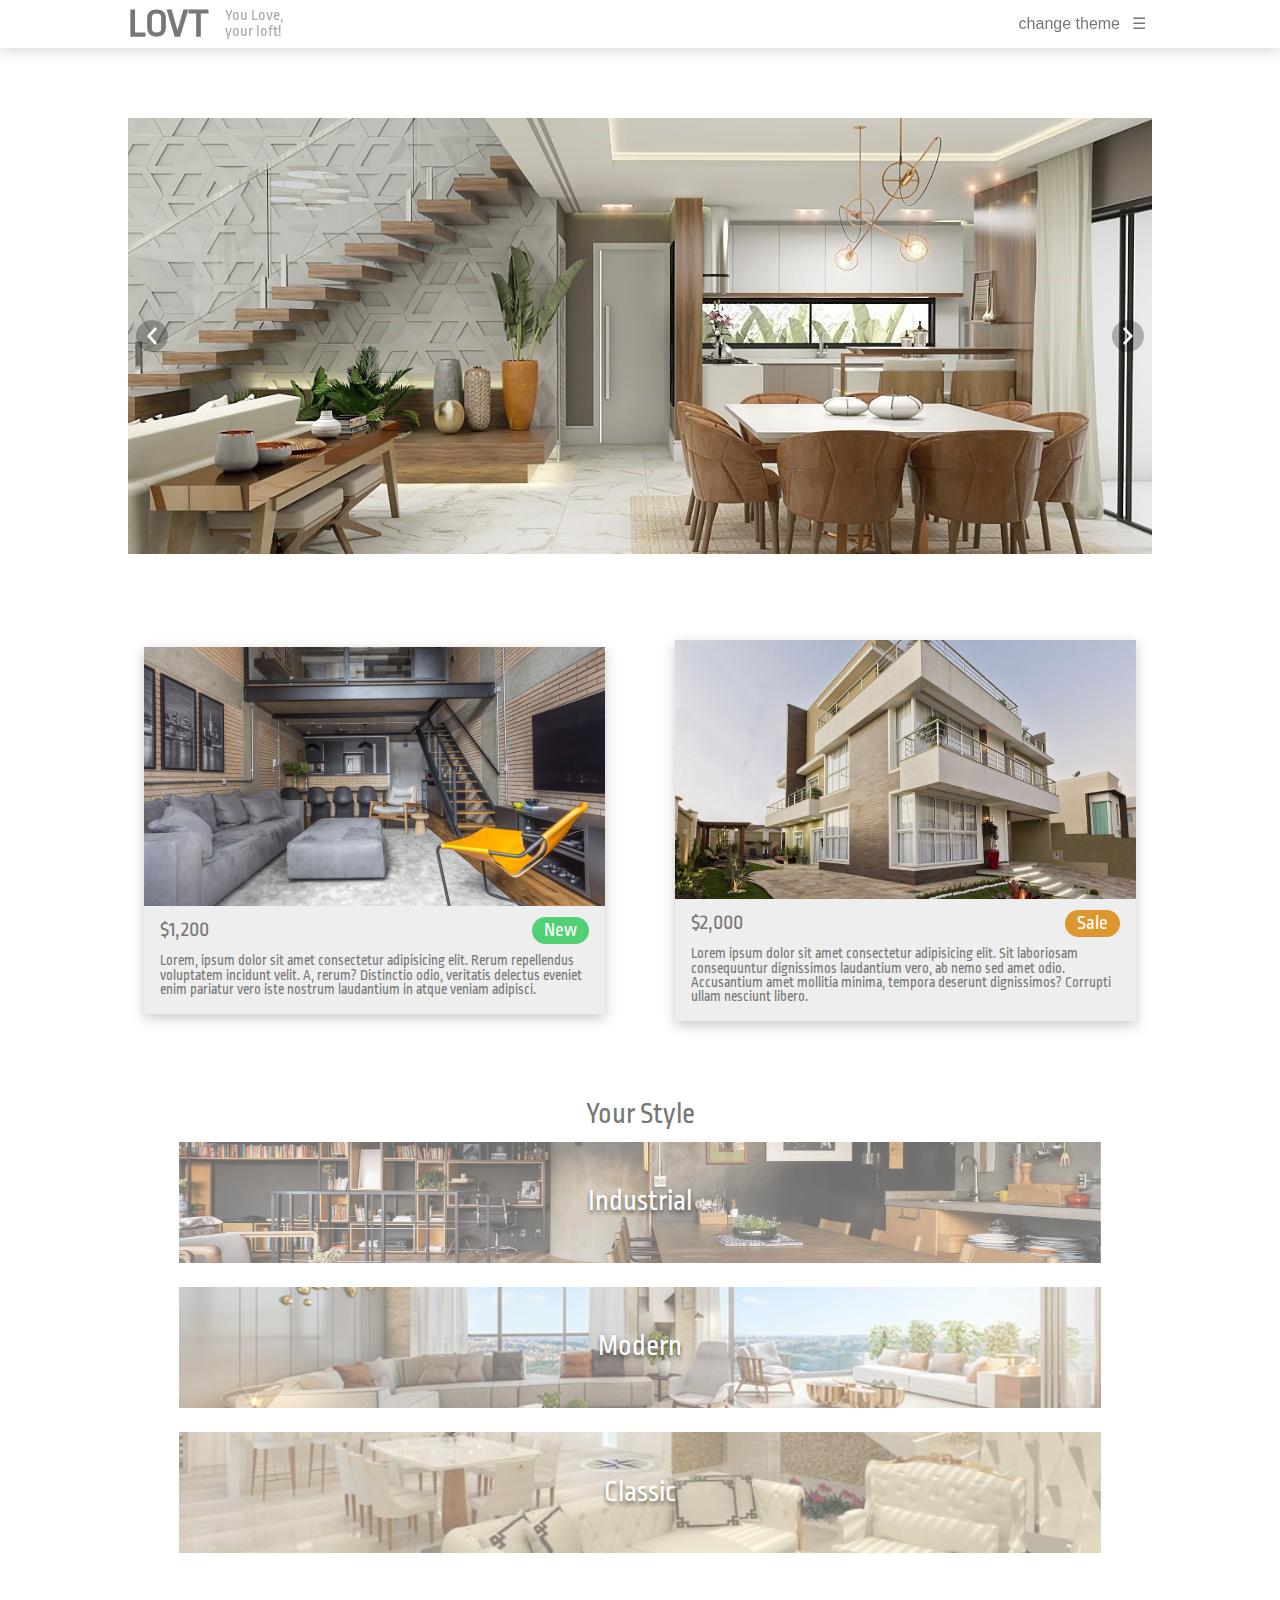
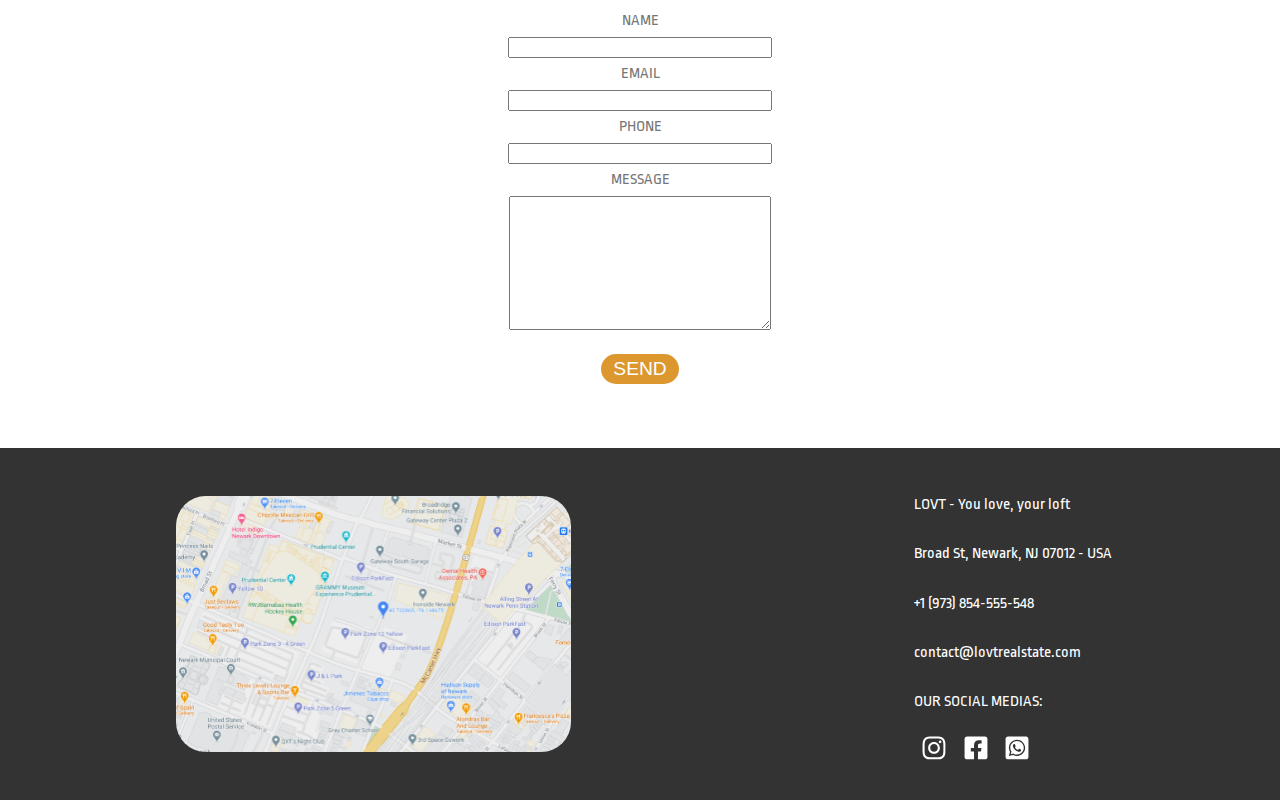
==== index.html @ d8cebccb "minor fixes and more CSS clean up" ====
<!DOCTYPE html>
<html>

<head>
    <meta charset="UTF-8">
    <title>LOVT</title>
    <link id="theme-style" rel="stylesheet" type="text/css" href="css/light-theme.css" media="screen" />
    <link rel="preconnect" href="https://fonts.googleapis.com">
    <link rel="preconnect" href="https://fonts.gstatic.com" crossorigin>
    <link href="https://fonts.googleapis.com/css2?family=Ropa+Sans:ital@0;1&display=swap" rel="stylesheet">
</head>

<body>
    <header>
        <span class="logo">
            <h1 class="title">LOVT</h1>
            <h2 class="tagline">You Love, your loft!</h2>
        </span>
        <span class="menu">
            <button id="change-theme" class="nav_menu_theme">change theme</button>
            <button class="menu_open">☰</button>
        </span>
    </header>
    <main>
        <section class="slides">
            <img class="slides_main" src="img/Rectangle3.svg" alt="A modern-looking loft with an open concept kitchen">
            <button class="slides_arrow">
                <img src="img/arrow-left.svg">
            </button>
            <button class="slides_arrow">
                <img src="img/arrow-right.svg">
            </button>
        </section>
        <section class="options">
            <article class="options_container">
                <img class="options_container_image" src="img/Rectangle6.svg" alt="An industrial style loft">
                <b class="options_container_price">$1,200</b>
                <span class="options_container_tag new">New</span>
                <p class="options_container_description">
                    Lorem, ipsum dolor sit amet consectetur adipisicing elit. Rerum repellendus voluptatem incidunt
                    velit. A, rerum? Distinctio odio, veritatis delectus eveniet enim pariatur vero iste nostrum
                    laudantium in atque veniam adipisci.
                </p>
            </article>
            <article class="options_container">
                <img class="options_container_image" src="img/Rectangle7.svg" alt="A big and contemporary house">
                <b class="options_container_price">$2,000</b>
                <span class="options_container_tag sale">Sale</span>
                <p class="options_container_description">
                    Lorem ipsum dolor sit amet consectetur adipisicing elit. Sit laboriosam consequuntur dignissimos
                    laudantium vero, ab nemo sed amet odio. Accusantium amet mollitia minima, tempora deserunt
                    dignissimos? Corrupti ullam nesciunt libero.
                </p>
                </>
        </section>
        <section class="style">
            <h2 class="style_section_text nobg">Your Style</h2>
            <div class="style_section">
                <img class="style_section_image" src="img/Rectangle11.svg">
                <h2 class="style_section_text withbg">Industrial</h2>
            </div>
            <div class="style_section">
                <img class="style_section_image" src="img/Rectangle12.svg">
                <h2 class="style_section_text withbg">Modern</h2>
            </div>
            <div class="style_section">
                <img class="style_section_image" src="img/Rectangle13.svg">
                <h2 class="style_section_text withbg">Classic</h2>
            </div>
        </section>
        <section class="contact">
            <form action="" class="contact_form">
                <label for="name">NAME</label>
                <input type="name" name="name" id="name">
                <label for="email">EMAIL</label>
                <input type="email" name="email" id="email">
                <label for="phone">PHONE</label>
                <input type="phone" name="phone" id="phone">
                <label for="message">MESSAGE</label>
                <textarea type="message" name="message" id="message"></textarea>
                <button class="send">SEND</button>
        </section>

    </main>
    <footer>
        <img class="map" src="img/image 1.svg">
        <section class="text">
            <p>LOVT - You love, your loft</p>
            <p>Broad St, Newark, NJ 07012 - USA</p>
            <p>+1 (973) 854-555-548</p>
            <p>contact@lovtrealstate.com</p>
            <p>OUR SOCIAL MEDIAS:</p>
            <div class="text_social">
                <img class="social-media" src="img/instgram.svg">
                <img class="social-media" src="img/facebook.svg">
                <img class="social-media" src="img/whatsapp.svg">
            </div>
        </section>
    </footer>
    <script src="js/main.js"></script>
</body>

</html>
---- css/light-theme.css ----
@import 'reset.css';
html {
  scroll-behavior: smooth;
  font-size: 16px;
  font-family: "Ropa Sans", sans-serif;
}

body {
  display: flex;
  flex-direction: column;
  align-items: center;
  justify-content: center;
  height: 100%;
  width: 100%;
  color: #777;
  background-color: #fff;
}

button {
  border: none;
}

button:hover, .slides:hover, .options_container:hover, .style_section:hover {
  cursor: pointer;
}

header {
  position: fixed;
  z-index: 2;
  top: 0;
  display: grid;
  grid-template-columns: 10% auto auto 10%;
  grid-template-rows: auto;
  align-items: center;
  height: 3rem;
  width: 100vw;
  background-color: #fff;
  box-shadow: 0 0 1rem #3334;
}
header .logo {
  grid-area: 1/2/1/2;
  justify-self: start;
  display: flex;
  align-items: center;
  justify-content: center;
}
header .logo .title, header .logo .tagline {
  display: inline;
  overflow-wrap: break-word;
}
header .logo .title {
  font-size: 2.5rem;
  font-weight: 600;
  margin-right: 1rem;
}
header .logo .tagline {
  width: 5rem;
  color: #aaa;
}
header .menu {
  grid-area: 1/3/1/3;
  justify-self: end;
  display: flex;
  align-items: baseline;
}
header .menu button {
  height: 2rem;
  font-size: 1rem;
  color: #777;
  background-color: transparent;
}
header .menu_open {
  font-size: 1.2rem;
  color: #aaa;
}

main {
  display: flex;
  flex-direction: column;
  align-items: center;
  justify-content: center;
  width: 80%;
  margin: 3rem;
}
main .slides {
  display: flex;
  flex-direction: row;
  align-items: center;
  justify-content: space-between;
  height: min-content;
  height: 40vw;
  width: 100%;
  margin: 2rem 0 1rem 0;
}
main .slides_main {
  position: absolute;
  z-index: 0;
  width: 80%;
}
main .slides_arrow {
  z-index: 1;
  display: flex;
  align-items: center;
  justify-content: center;
  height: 2rem;
  width: 2rem;
  border-radius: 3rem;
  background-color: #0004;
  margin: 0.5rem;
}
main .options {
  display: flex;
  flex-direction: row;
  align-items: center;
  justify-content: space-between;
  width: 100%;
  margin: 1rem 0 1rem 0;
}
main .options_container {
  display: grid;
  grid-template-columns: 50% 50%;
  grid-template-rows: auto 2rem auto;
  width: 45%;
  background-color: #eee;
  margin: 1rem;
  box-shadow: 0 0.25rem 0.75rem #3334;
}
main .options_container_description {
  grid-column: 1/3;
  grid-row: 3;
  padding: 1rem;
  font-size: 0.9rem;
}
main .options_container_price {
  grid-column: 1;
  grid-row: 2;
  align-self: center;
  justify-self: start;
  margin: 2rem 1rem 1rem 1rem;
  font-size: 1.3rem;
}
main .options_container_tag {
  grid-column: 2;
  grid-row: 2;
  align-self: center;
  justify-self: end;
  margin: 2rem 1rem 1rem 1rem;
  padding: 0.25rem 0.75rem;
  border-radius: 3rem;
  font-size: 1.2rem;
  color: #fff;
}
main .options_container_image {
  grid-column: 1/3;
  grid-row: 1;
  display: block;
  width: 100%;
}
main .options_container .new {
  background-color: #51d174;
}
main .options_container .sale {
  background-color: #dc972f;
}
main .style {
  display: flex;
  flex-direction: column;
  align-items: center;
  justify-content: center;
  width: 100%;
  padding: 3rem 0;
}
main .style_section {
  display: flex;
  align-items: center;
  justify-content: center;
  position: relative;
  width: 90%;
  margin: 0.75rem 0;
}
main .style_section_text {
  font-size: 1.8rem;
}
main .style_section_image {
  width: 100%;
  opacity: 0.6;
}
main .style_section .withbg {
  position: absolute;
  z-index: 0;
  top: 50%;
  left: 50%;
  transform: translate(-50%, -50%);
  color: #fff;
  text-shadow: 0 0.2rem 0.25rem #0008;
}
main .contact {
  display: flex;
  justify-content: center;
  width: 100%;
}
main .contact_form {
  display: flex;
  flex-direction: column;
  align-items: center;
  justify-content: center;
  width: 100%;
}
main .contact_form input, main .contact_form textarea {
  margin: 0.5rem;
  width: 16rem;
}
main .contact_form #message {
  height: 8rem;
}
main .contact_form .send {
  margin: 1rem;
  padding: 0.25rem 0.75rem;
  border-radius: 3rem;
  font-size: 1.2rem;
  color: #fff;
  background-color: #dc972f;
}

footer {
  display: flex;
  flex-direction: row;
  justify-content: space-around;
  width: 100vw;
  background-color: #333;
  padding: 2rem 0;
}
footer .map {
  height: 16rem;
  margin: 1rem;
}
footer .text {
  display: flex;
  flex-direction: column;
  justify-content: space-around;
}
footer .text .social-media {
  display: inline;
  height: 1.5rem;
  width: 1.5rem;
}
footer .text p {
  color: #fff;
  margin: 0.5rem;
}
footer .text_social {
  width: 50%;
  display: flex;
  justify-content: space-between;
  padding: 0 1rem;
}
footer .text_social .dark {
  filter: brightness(0.2);
}

@media (min-resolution: 150dpi) {
  html {
    font-size: 32px;
  }
}
@media (max-width: 768px) {
  header {
    grid-template-columns: 5% auto auto 5%;
  }

  main {
    width: 90%;
  }
  main .slides {
    width: 100vw;
  }
  main .slides_main {
    width: 100%;
  }
  main .options {
    flex-direction: column;
  }
  main .options_container {
    width: 100%;
  }

  footer {
    align-items: center;
    flex-direction: column;
  }
  footer .map {
    height: auto;
    max-height: 24rem;
    width: 90%;
  }
  footer .text {
    align-items: center;
  }
}

/*# sourceMappingURL=light-theme.css.map */
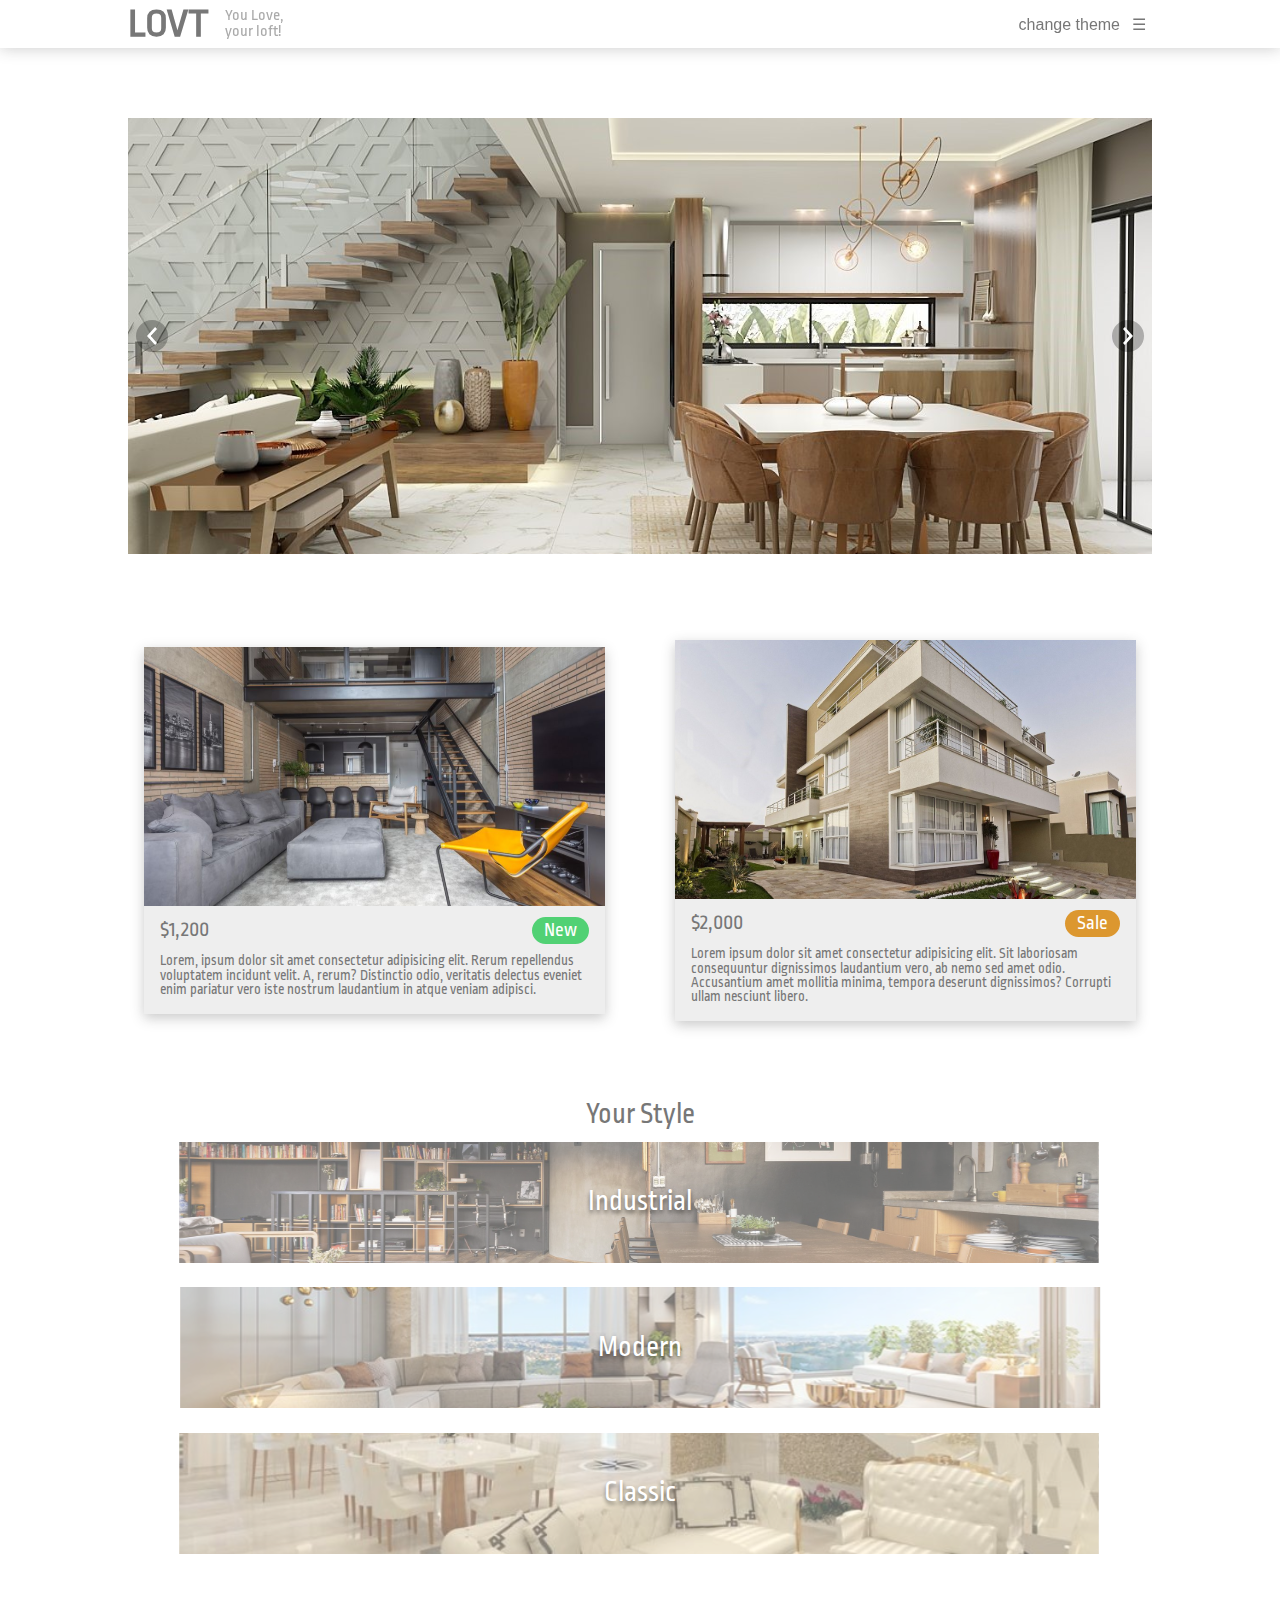
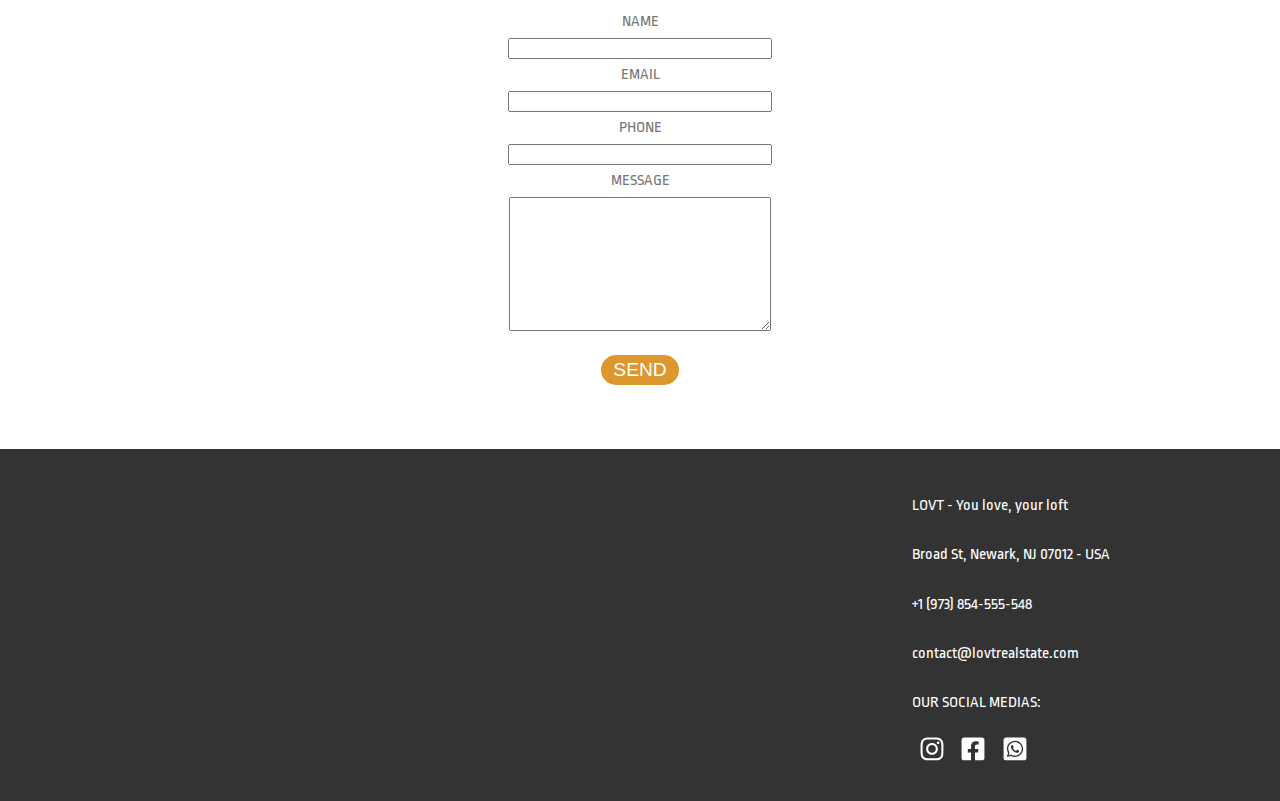
==== commit 8d067329: "swap style section images for background images, and a few minor fixes" ====
--- a/index.html
+++ b/index.html
@@ -16,21 +16,26 @@
             <h1 class="title">LOVT</h1>
             <h2 class="tagline">You Love, your loft!</h2>
         </span>
+
         <span class="menu">
             <button id="change-theme" class="nav_menu_theme">change theme</button>
             <button class="menu_open">☰</button>
         </span>
     </header>
+
     <main>
         <section class="slides">
             <img class="slides_main" src="img/Rectangle3.svg" alt="A modern-looking loft with an open concept kitchen">
+            
             <button class="slides_arrow">
                 <img src="img/arrow-left.svg">
             </button>
+
             <button class="slides_arrow">
                 <img src="img/arrow-right.svg">
             </button>
         </section>
+
         <section class="options">
             <article class="options_container">
                 <img class="options_container_image" src="img/Rectangle6.svg" alt="An industrial style loft">
@@ -42,6 +47,7 @@
                     laudantium in atque veniam adipisci.
                 </p>
             </article>
+            
             <article class="options_container">
                 <img class="options_container_image" src="img/Rectangle7.svg" alt="A big and contemporary house">
                 <b class="options_container_price">$2,000</b>
@@ -51,23 +57,24 @@
                     laudantium vero, ab nemo sed amet odio. Accusantium amet mollitia minima, tempora deserunt
                     dignissimos? Corrupti ullam nesciunt libero.
                 </p>
-                </>
         </section>
+        
         <section class="style">
-            <h2 class="style_section_text nobg">Your Style</h2>
-            <div class="style_section">
-                <img class="style_section_image" src="img/Rectangle11.svg">
-                <h2 class="style_section_text withbg">Industrial</h2>
+            <h3 class="style_section_text nobg">Your Style</h3>
+            
+            <div class="style_section industrial">
+                <h3 class="style_section_text withbg">Industrial</h3>
             </div>
-            <div class="style_section">
-                <img class="style_section_image" src="img/Rectangle12.svg">
-                <h2 class="style_section_text withbg">Modern</h2>
+            
+            <div class="style_section modern">
+                <h3 class="style_section_text withbg">Modern</h3>
             </div>
-            <div class="style_section">
-                <img class="style_section_image" src="img/Rectangle13.svg">
-                <h2 class="style_section_text withbg">Classic</h2>
+            
+            <div class="style_section classic">
+                <h3 class="style_section_text withbg">Classic</h3>
             </div>
         </section>
+        
         <section class="contact">
             <form action="" class="contact_form">
                 <label for="name">NAME</label>
@@ -80,16 +87,17 @@
                 <textarea type="message" name="message" id="message"></textarea>
                 <button class="send">SEND</button>
         </section>
-
     </main>
+    
     <footer>
-        <img class="map" src="img/image 1.svg">
+        <iframe class="map" src="https://www.google.com/maps/embed?pb=!1m18!1m12!1m3!1d3023.078826650606!2d-74.17286538416535!3d40.738290979328994!2m3!1f0!2f0!3f0!3m2!1i1024!2i768!4f13.1!3m3!1m2!1s0x89c2537ef2f65843%3A0x386539ca4e19619b!2sBroad%20St%2C%20Newark%2C%20NJ%2C%20EUA!5e0!3m2!1spt-BR!2sbr!4v1628775508300!5m2!1spt-BR!2sbr" width="600" allowfullscreen="" loading="lazy"></iframe>
         <section class="text">
             <p>LOVT - You love, your loft</p>
             <p>Broad St, Newark, NJ 07012 - USA</p>
             <p>+1 (973) 854-555-548</p>
             <p>contact@lovtrealstate.com</p>
             <p>OUR SOCIAL MEDIAS:</p>
+            
             <div class="text_social">
                 <img class="social-media" src="img/instgram.svg">
                 <img class="social-media" src="img/facebook.svg">
--- a/css/light-theme.css
+++ b/css/light-theme.css
@@ -6,6 +6,8 @@
 }
 
 body {
+  z-index: 0;
+  overflow: visible;
   display: flex;
   flex-direction: column;
   align-items: center;
@@ -54,6 +56,7 @@
   margin-right: 1rem;
 }
 header .logo .tagline {
+  font-size: 1rem;
   width: 5rem;
   color: #aaa;
 }
@@ -64,10 +67,9 @@
   align-items: baseline;
 }
 header .menu button {
-  height: 2rem;
-  font-size: 1rem;
   color: #777;
   background-color: transparent;
+  font-size: 1rem;
 }
 header .menu_open {
   font-size: 1.2rem;
@@ -94,7 +96,6 @@
 }
 main .slides_main {
   position: absolute;
-  z-index: 0;
   width: 80%;
 }
 main .slides_arrow {
@@ -170,13 +171,24 @@
   width: 100%;
   padding: 3rem 0;
 }
+main .style .industrial {
+  background-image: url("../img/Rectangle11.svg");
+}
+main .style .modern {
+  background-image: url("../img/Rectangle12.svg");
+}
+main .style .classic {
+  background-image: url("../img/Rectangle13.svg");
+}
 main .style_section {
   display: flex;
   align-items: center;
-  justify-content: center;
   position: relative;
+  height: 9.5vw;
   width: 90%;
   margin: 0.75rem 0;
+  background-repeat: no-repeat;
+  background-size: contain;
 }
 main .style_section_text {
   font-size: 1.8rem;
@@ -186,12 +198,14 @@
   opacity: 0.6;
 }
 main .style_section .withbg {
+  display: flex;
+  align-items: center;
+  justify-content: center;
   position: absolute;
-  z-index: 0;
-  top: 50%;
-  left: 50%;
-  transform: translate(-50%, -50%);
+  height: 100%;
+  width: 100%;
   color: #fff;
+  background-color: #fff6;
   text-shadow: 0 0.2rem 0.25rem #0008;
 }
 main .contact {
@@ -232,6 +246,7 @@
 }
 footer .map {
   height: 16rem;
+  width: 24rem;
   margin: 1rem;
 }
 footer .text {
@@ -263,7 +278,7 @@
     font-size: 32px;
   }
 }
-@media (max-width: 768px) {
+@media (min-resolution: 150dpi), (max-width: 768px) {
   header {
     grid-template-columns: 5% auto auto 5%;
   }
@@ -271,7 +286,7 @@
   main {
     width: 90%;
   }
-  main .slides {
+  main .slides, main .style {
     width: 100vw;
   }
   main .slides_main {
@@ -281,6 +296,10 @@
     flex-direction: column;
   }
   main .options_container {
+    width: 100%;
+  }
+  main .style_section {
+    height: 13.5vw;
     width: 100%;
   }
 
@@ -289,7 +308,7 @@
     flex-direction: column;
   }
   footer .map {
-    height: auto;
+    height: 24rem;
     max-height: 24rem;
     width: 90%;
   }
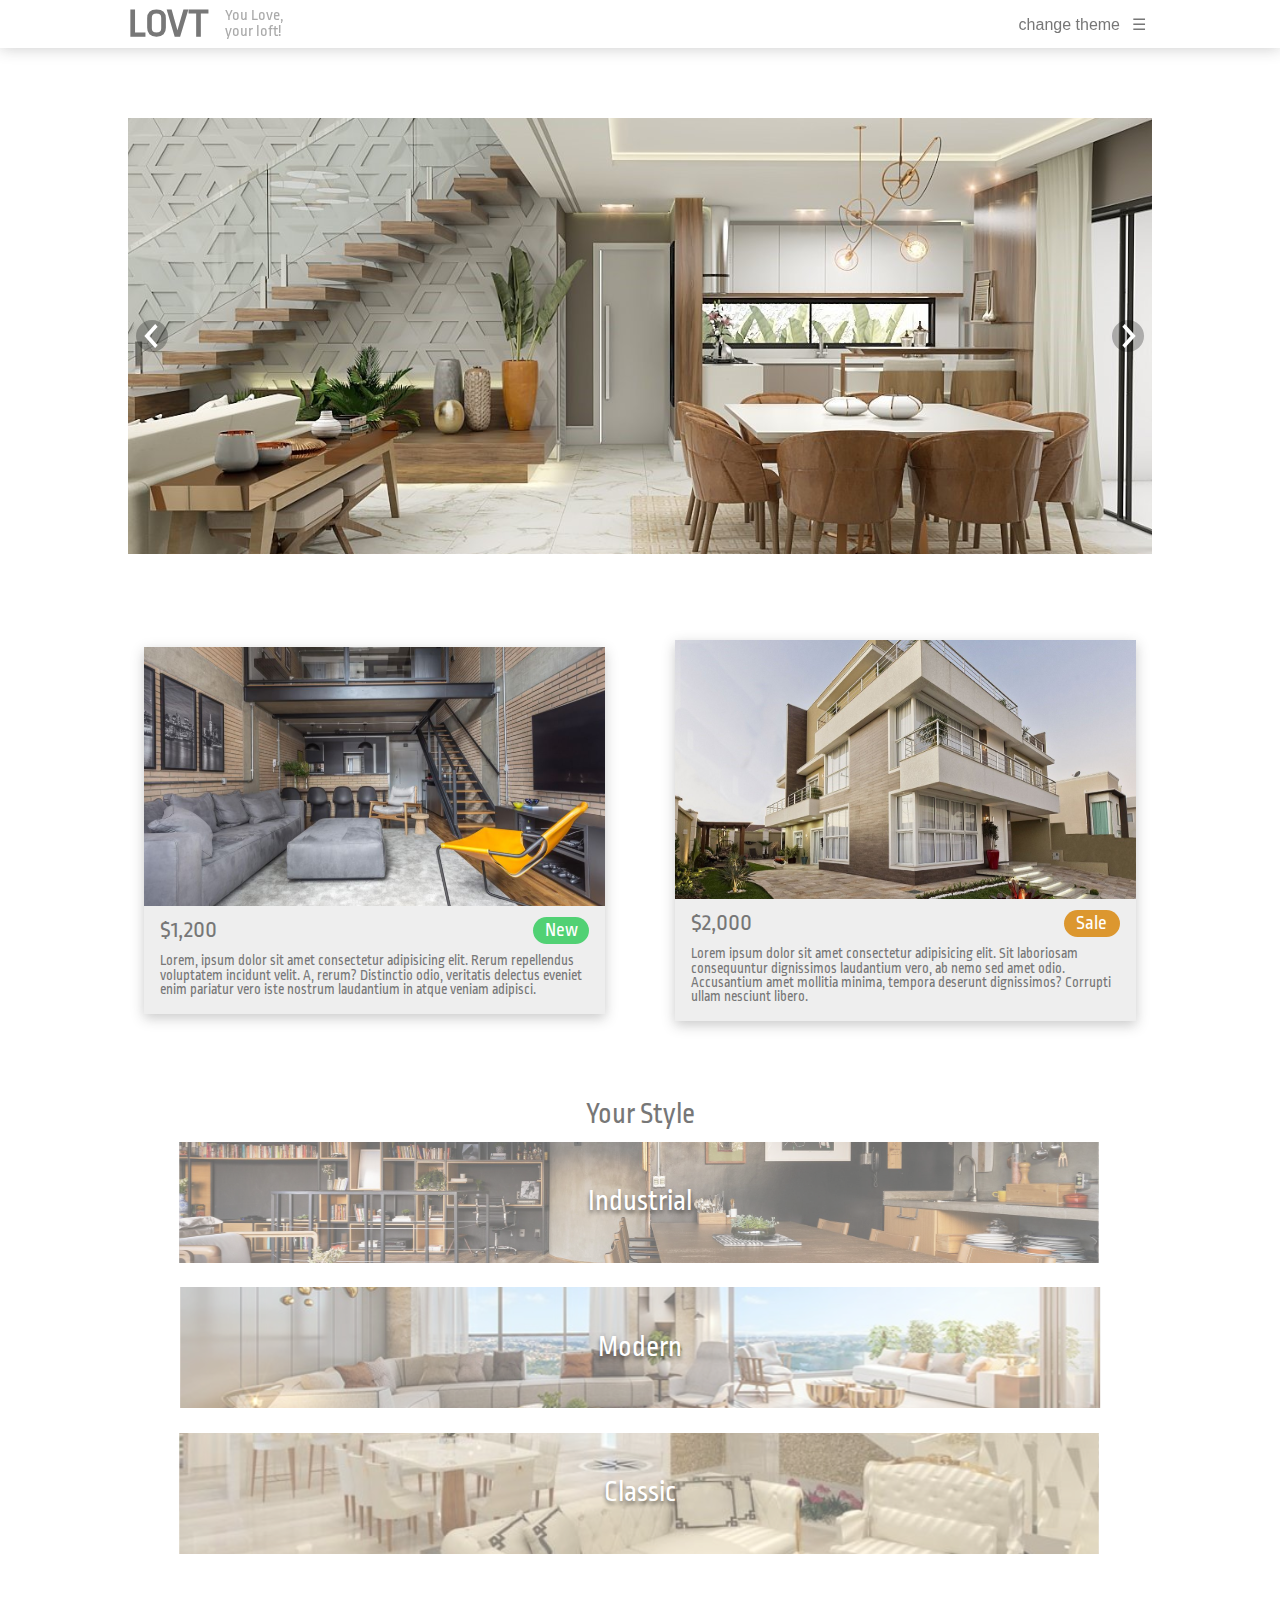
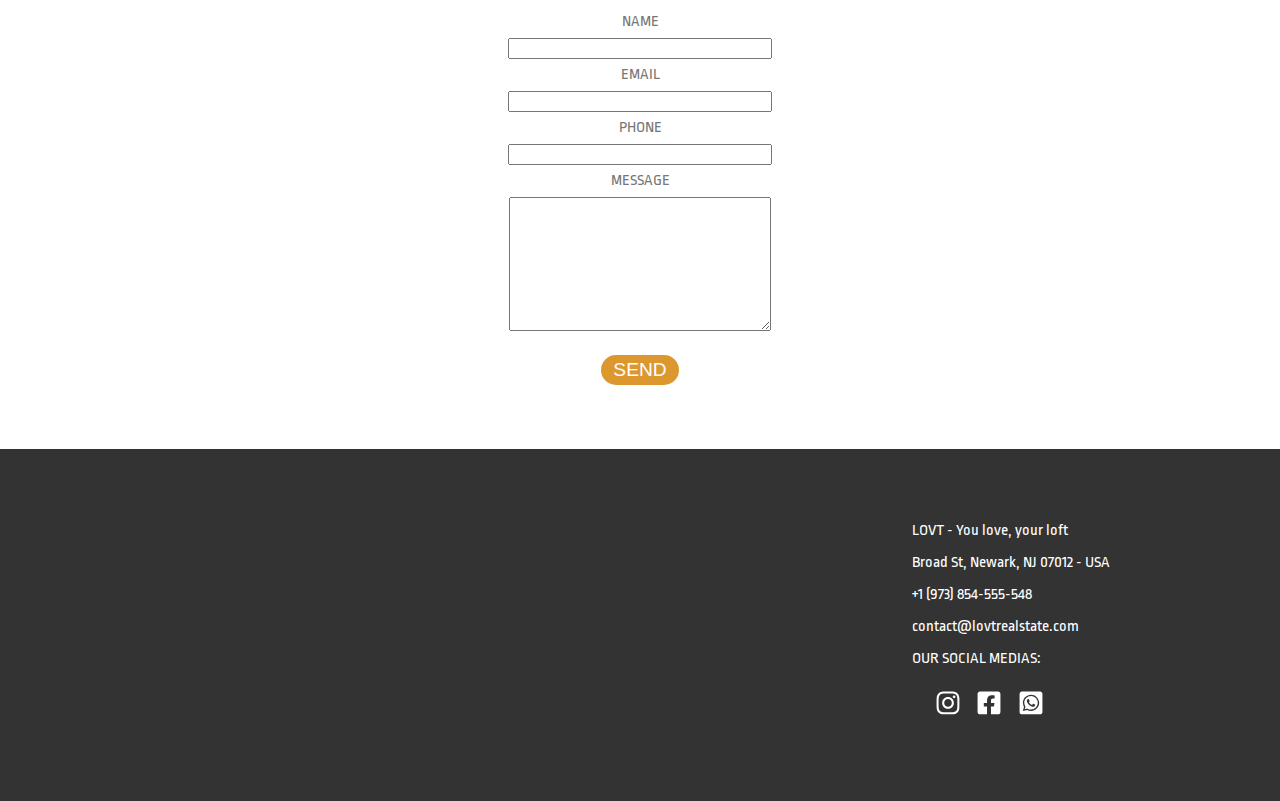
==== commit ad2f1b4b: "fix slide arrow buttons size" ====
--- a/index.html
+++ b/index.html
@@ -27,12 +27,12 @@
         <section class="slides">
             <img class="slides_main" src="img/Rectangle3.svg" alt="A modern-looking loft with an open concept kitchen">
             
-            <button class="slides_arrow">
-                <img src="img/arrow-left.svg">
+            <button id="slide-left" class="slides_arrow left">
+                <img class="slides_arrow_img" src="img/arrow-left.svg">
             </button>
 
-            <button class="slides_arrow">
-                <img src="img/arrow-right.svg">
+            <button id="slide-right" class="slides_arrow right">
+                <img class="slides_arrow_img" src="img/arrow-right.svg">
             </button>
         </section>
 
@@ -94,14 +94,20 @@
         <section class="text">
             <p>LOVT - You love, your loft</p>
             <p>Broad St, Newark, NJ 07012 - USA</p>
-            <p>+1 (973) 854-555-548</p>
-            <p>contact@lovtrealstate.com</p>
+            <a href="tel:+1973854555348">
+                <p>+1 (973) 854-555-548</p>
+            </a>
+            <a href="mailto:contact@lovtrealstate.com" target="_blank">
+                <p>contact@lovtrealstate.com</p>
+            </a>
             <p>OUR SOCIAL MEDIAS:</p>
             
             <div class="text_social">
                 <img class="social-media" src="img/instgram.svg">
                 <img class="social-media" src="img/facebook.svg">
-                <img class="social-media" src="img/whatsapp.svg">
+                <a href="https://api.whatsapp.com/send/?phone=1973854555548" target="_blank">
+                    <img class="social-media" src="img/whatsapp.svg"></a>
+                </a>
             </div>
         </section>
     </footer>
--- a/css/light-theme.css
+++ b/css/light-theme.css
@@ -20,6 +20,10 @@
 
 button {
   border: none;
+}
+
+a {
+  text-decoration: none;
 }
 
 button:hover, .slides:hover, .options_container:hover, .style_section:hover {
@@ -108,6 +112,16 @@
   border-radius: 3rem;
   background-color: #0004;
   margin: 0.5rem;
+}
+main .slides_arrow_img {
+  height: 1.5rem;
+  width: 1.5rem;
+}
+main .slides .left {
+  padding: 0 0.15rem 0 0;
+}
+main .slides .right {
+  padding: 0 0 0 0.15rem;
 }
 main .options {
   display: flex;
@@ -138,13 +152,14 @@
   align-self: center;
   justify-self: start;
   margin: 2rem 1rem 1rem 1rem;
-  font-size: 1.3rem;
+  font-size: 1.5rem;
 }
 main .options_container_tag {
   grid-column: 2;
   grid-row: 2;
   align-self: center;
   justify-self: end;
+  width: 2rem;
   margin: 2rem 1rem 1rem 1rem;
   padding: 0.25rem 0.75rem;
   border-radius: 3rem;
@@ -252,7 +267,7 @@
 footer .text {
   display: flex;
   flex-direction: column;
-  justify-content: space-around;
+  justify-content: center;
 }
 footer .text .social-media {
   display: inline;
@@ -267,7 +282,7 @@
   width: 50%;
   display: flex;
   justify-content: space-between;
-  padding: 0 1rem;
+  padding: 1rem 2rem;
 }
 footer .text_social .dark {
   filter: brightness(0.2);
@@ -299,7 +314,8 @@
     width: 100%;
   }
   main .style_section {
-    height: 13.5vw;
+    background-size: cover;
+    height: 24vw;
     width: 100%;
   }
 
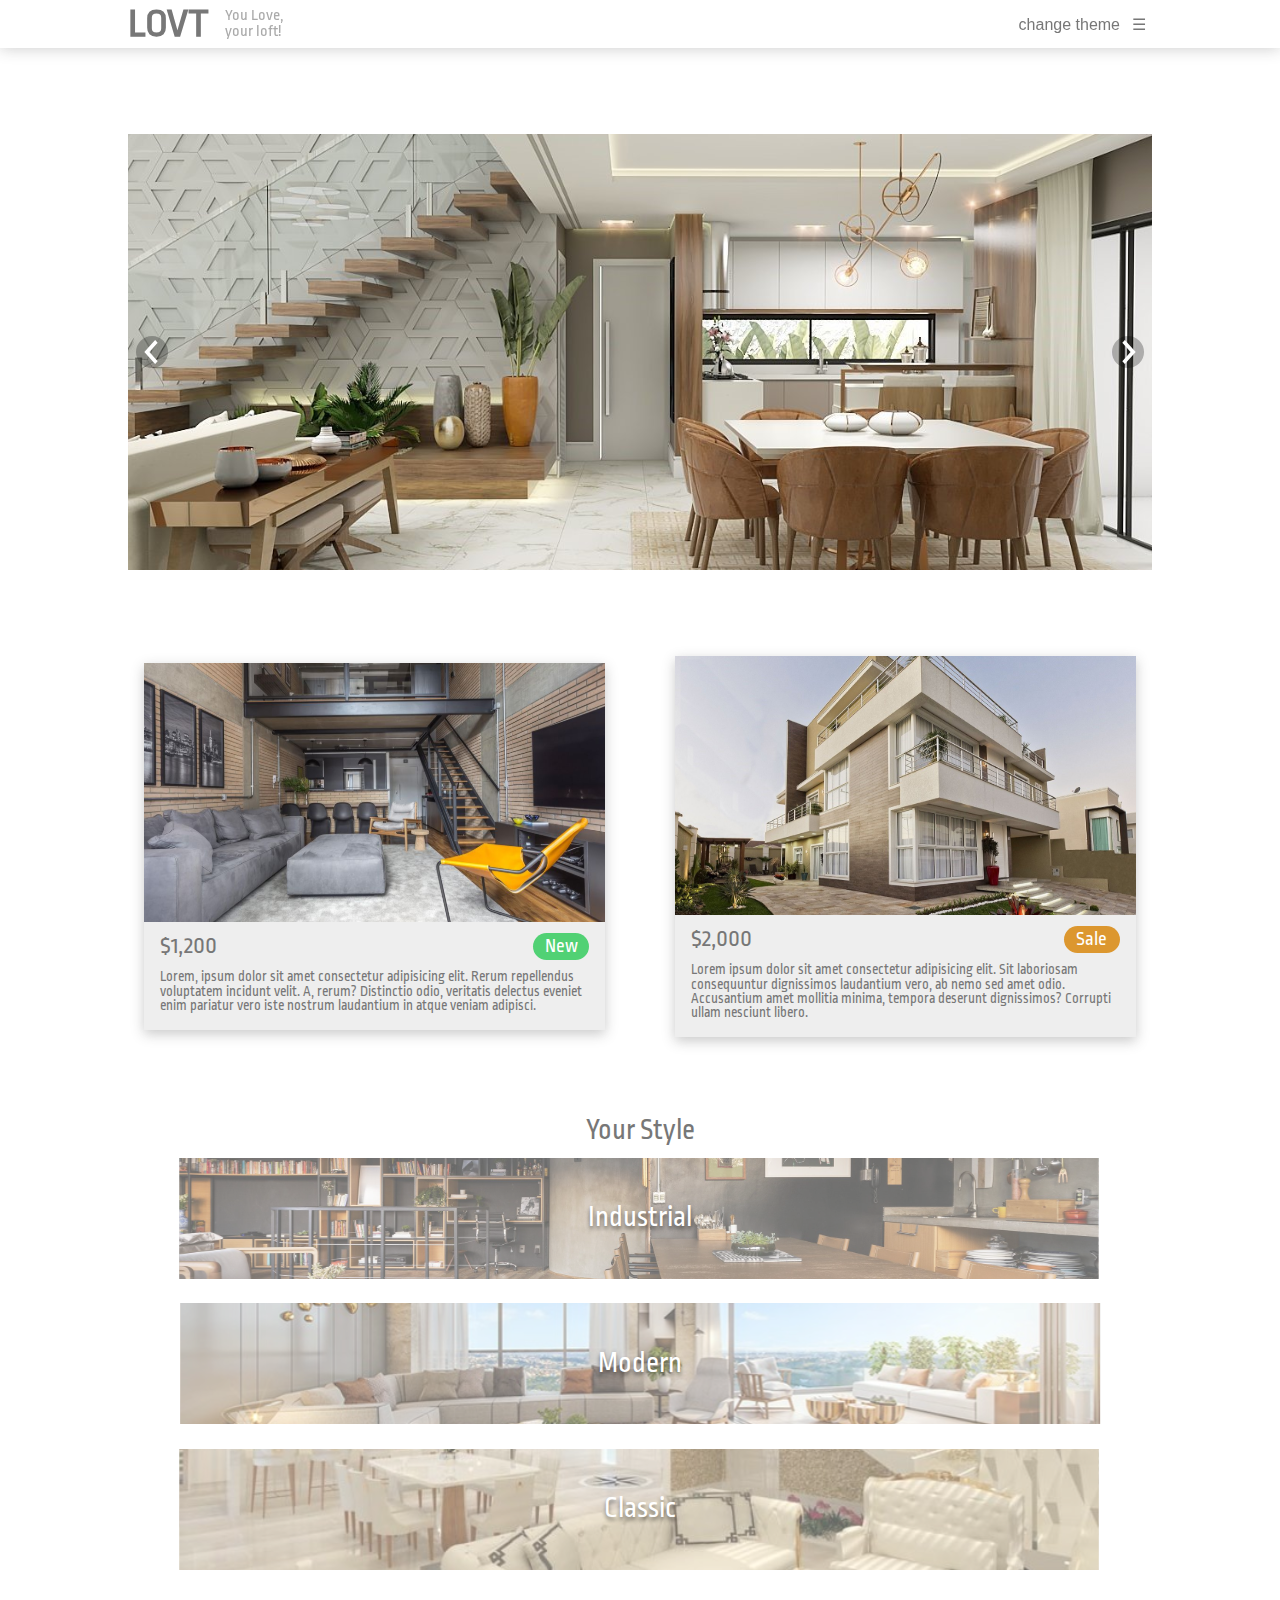
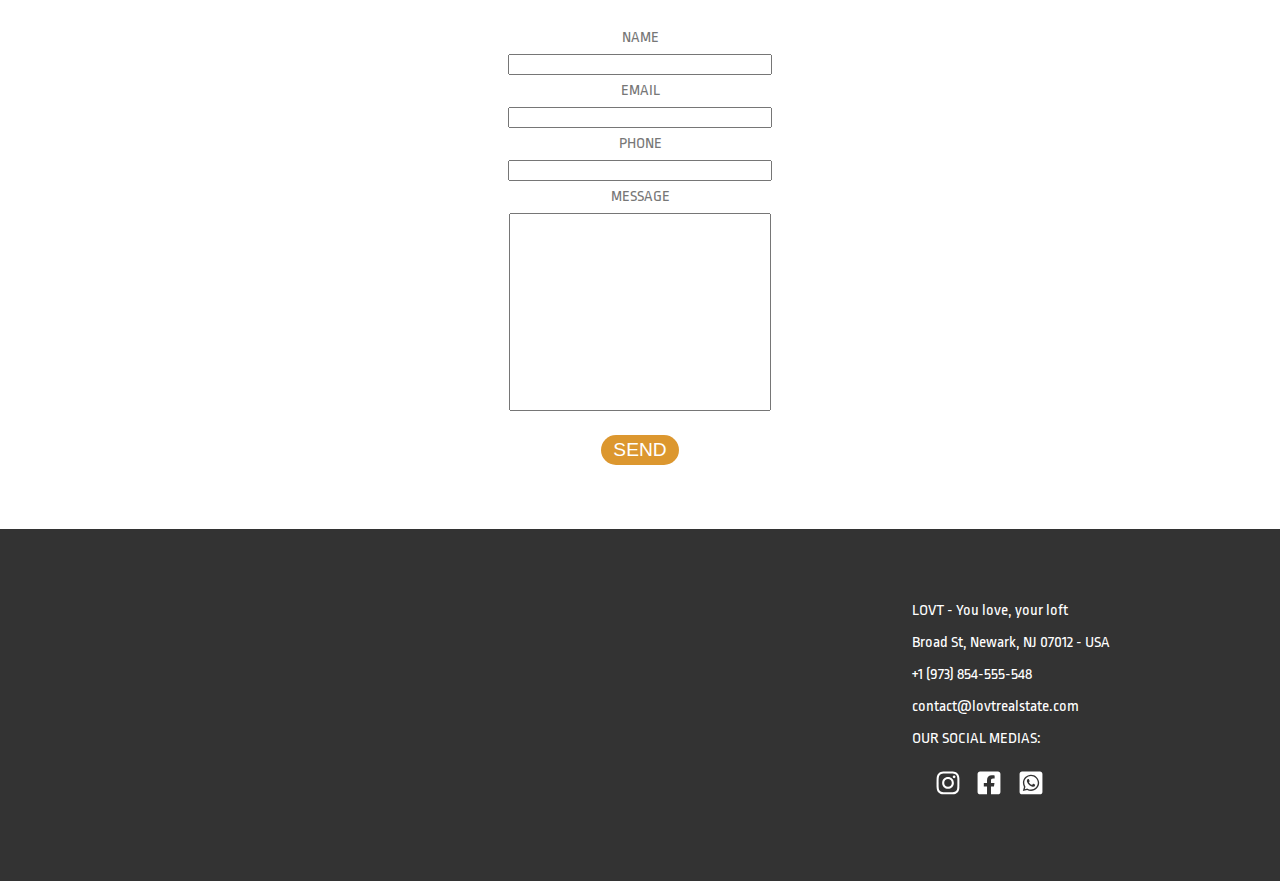
==== commit e84bd121: "disable text area resize" ====
--- a/index.html
+++ b/index.html
@@ -1,8 +1,9 @@
 <!DOCTYPE html>
-<html>
+<>
 
 <head>
     <meta charset="UTF-8">
+    <meta name="viewport" content="width=device-width, initial-scale=1.0">
     <title>LOVT</title>
     <link id="theme-style" rel="stylesheet" type="text/css" href="css/light-theme.css" media="screen" />
     <link rel="preconnect" href="https://fonts.googleapis.com">
@@ -84,7 +85,7 @@
                 <label for="phone">PHONE</label>
                 <input type="phone" name="phone" id="phone">
                 <label for="message">MESSAGE</label>
-                <textarea type="message" name="message" id="message"></textarea>
+                <textarea type="message" name="message" id="message" class="contact_form_message"></textarea>
                 <button class="send">SEND</button>
         </section>
     </main>
--- a/css/light-theme.css
+++ b/css/light-theme.css
@@ -239,8 +239,9 @@
   margin: 0.5rem;
   width: 16rem;
 }
-main .contact_form #message {
-  height: 8rem;
+main .contact_form_message {
+  height: 12rem;
+  resize: none;
 }
 main .contact_form .send {
   margin: 1rem;
@@ -288,11 +289,6 @@
   filter: brightness(0.2);
 }
 
-@media (min-resolution: 150dpi) {
-  html {
-    font-size: 32px;
-  }
-}
 @media (min-resolution: 150dpi), (max-width: 768px) {
   header {
     grid-template-columns: 5% auto auto 5%;
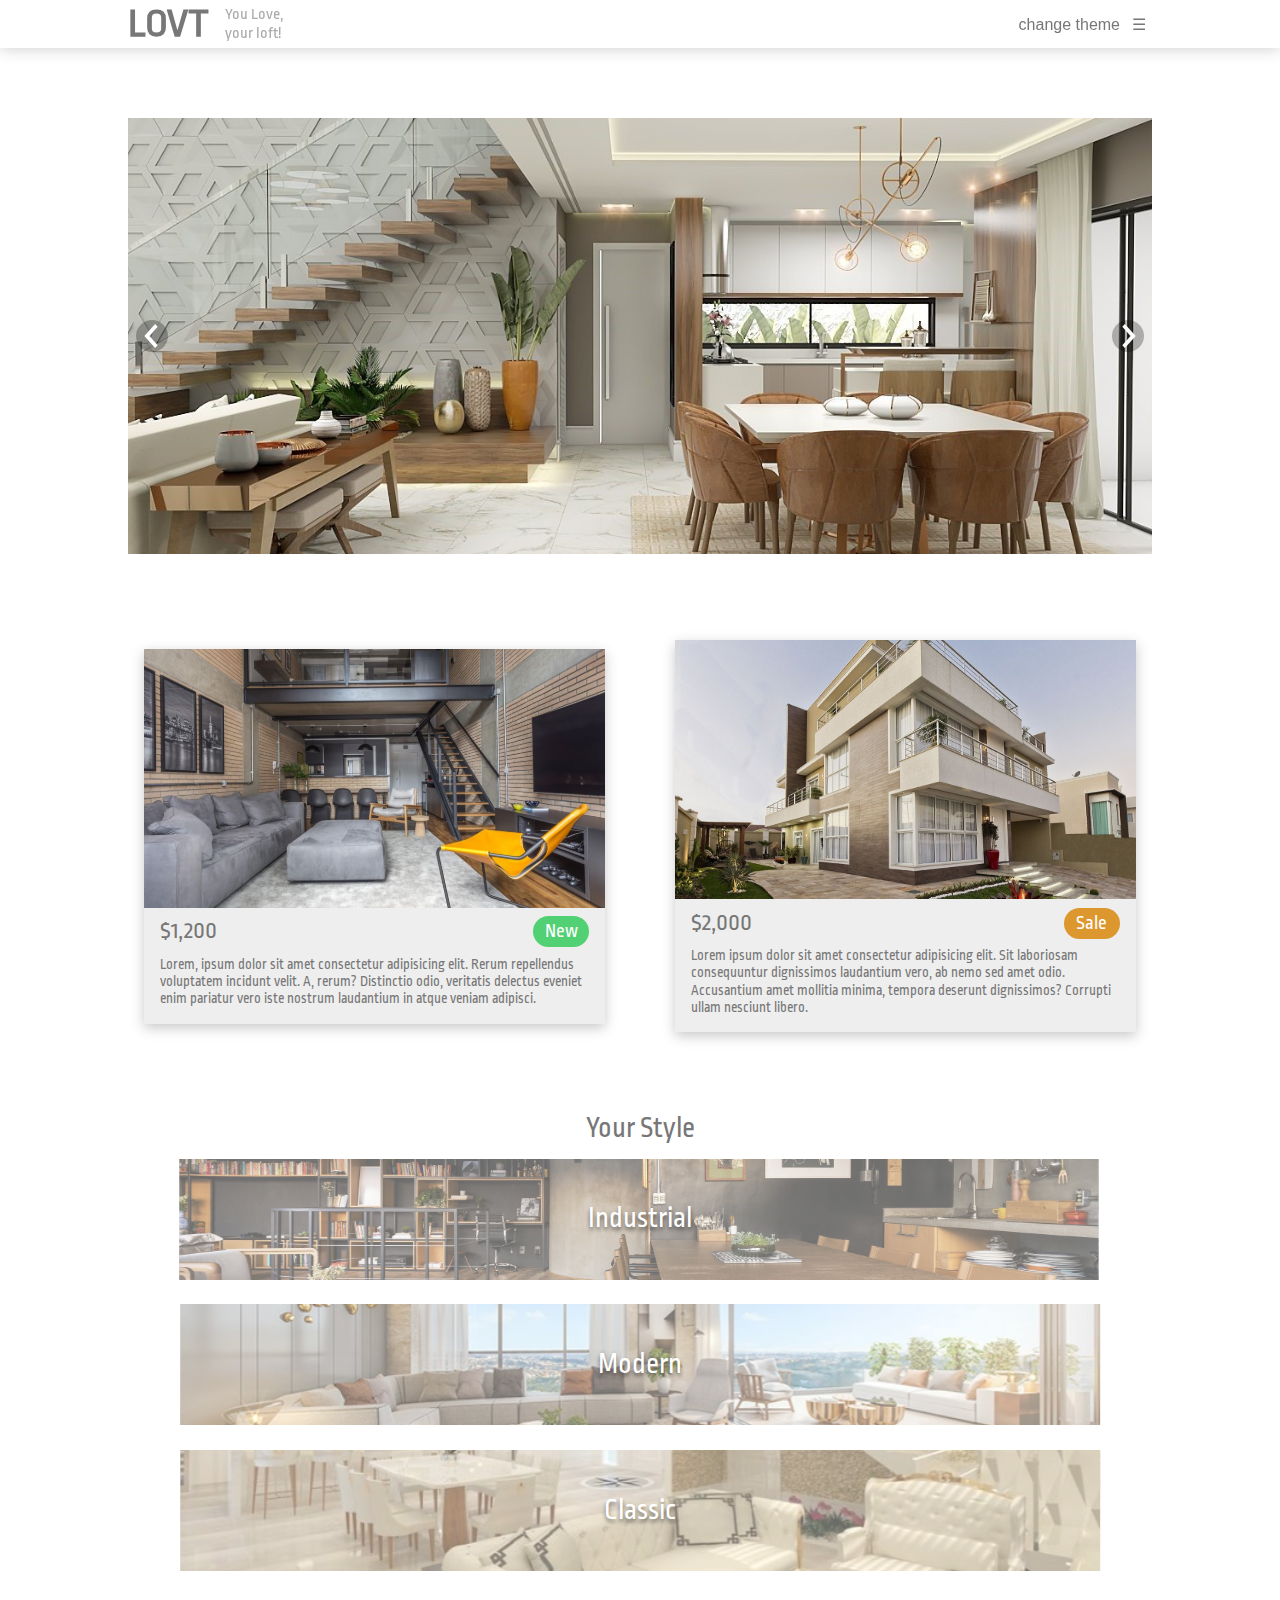
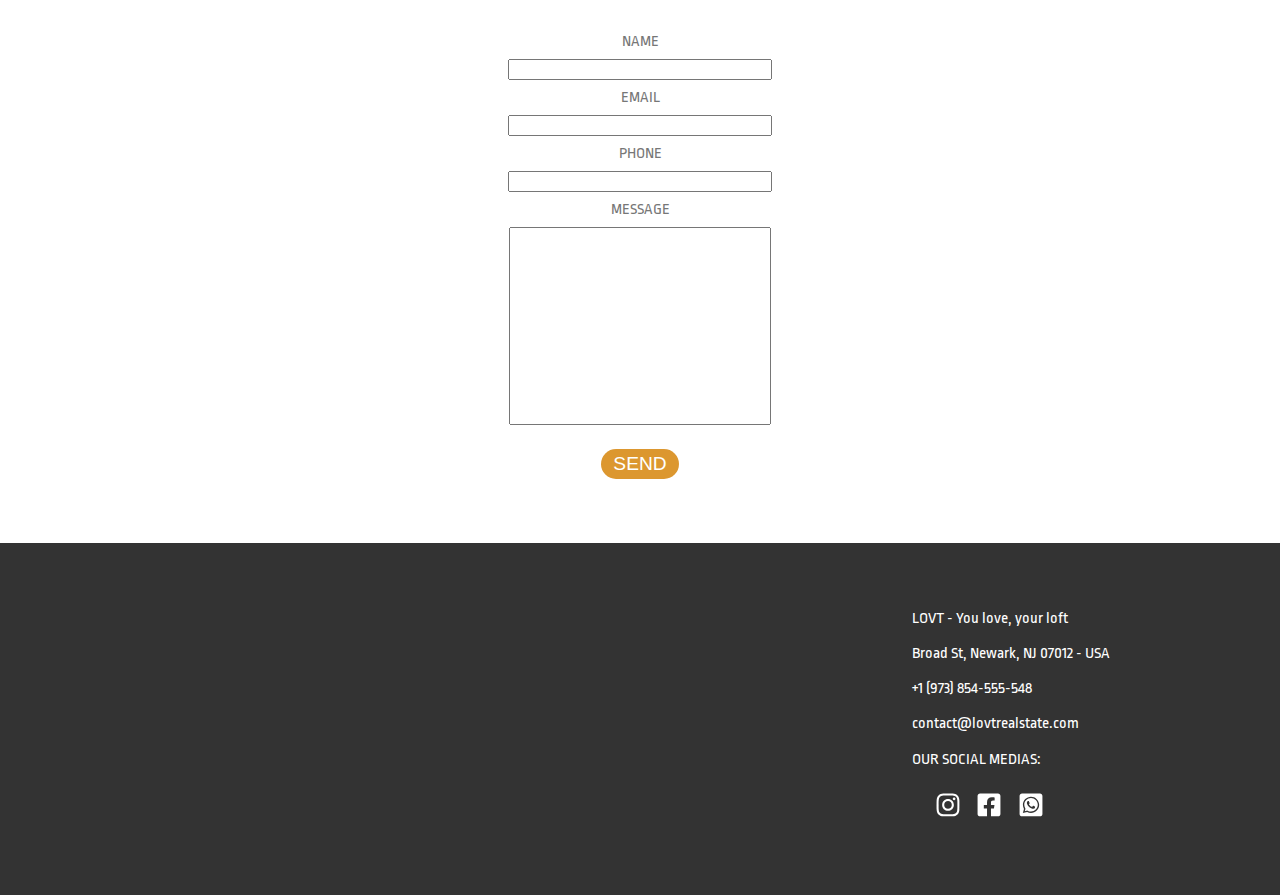
==== commit 2dd3acdf: "minor clean up" ====
--- a/index.html
+++ b/index.html
@@ -1,5 +1,4 @@
 <!DOCTYPE html>
-<>
 
 <head>
     <meta charset="UTF-8">
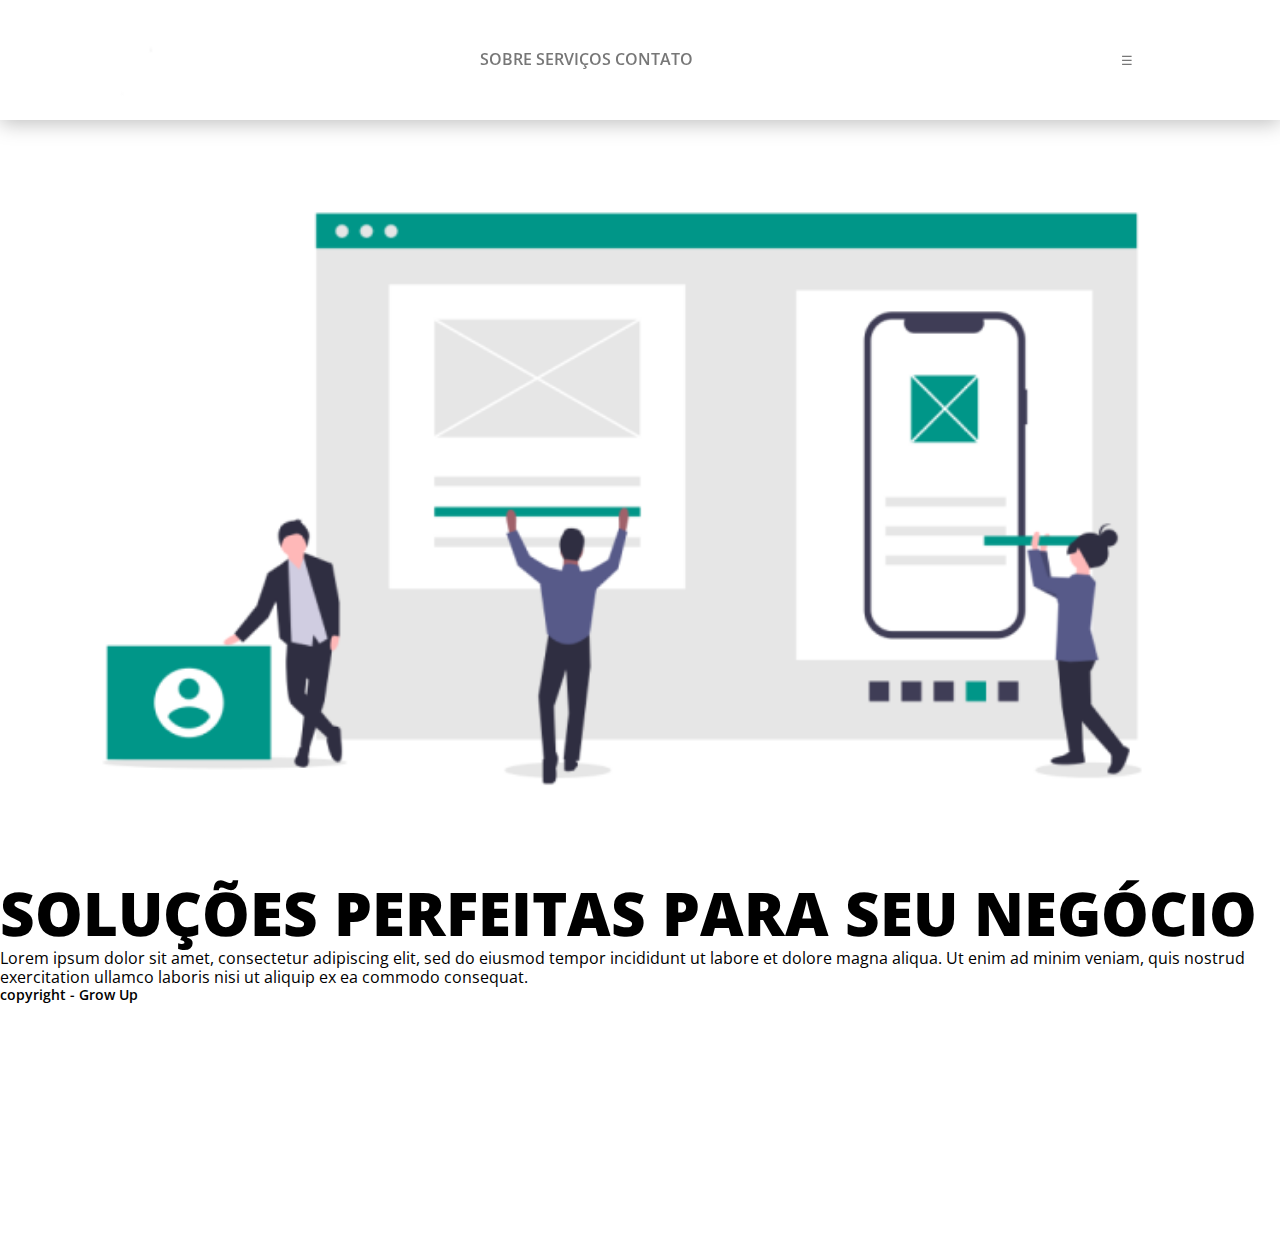
==== commit bcbf7b13: "move html to root directory" ====
--- a/index.html
+++ b/index.html
@@ -1,117 +1,37 @@
 <!DOCTYPE html>
-
+<html>
 <head>
     <meta charset="UTF-8">
     <meta name="viewport" content="width=device-width, initial-scale=1.0">
-    <title>LOVT</title>
-    <link id="theme-style" rel="stylesheet" type="text/css" href="css/light-theme.css" media="screen" />
+    <link rel="stylesheet" type="text/css" href="../css/styles.css" media="screen" />
     <link rel="preconnect" href="https://fonts.googleapis.com">
     <link rel="preconnect" href="https://fonts.gstatic.com" crossorigin>
-    <link href="https://fonts.googleapis.com/css2?family=Ropa+Sans:ital@0;1&display=swap" rel="stylesheet">
+    <link href="https://fonts.googleapis.com/css2?family=Roboto:ital,wght@0,100;0,300;0,400;0,500;0,700;0,900;1,100;1,300;1,400;1,500;1,700;1,900&display=swap" rel="stylesheet"> 
+    <title>Grow Up</title>
 </head>
-
 <body>
-    <header>
-        <span class="logo">
-            <h1 class="title">LOVT</h1>
-            <h2 class="tagline">You Love, your loft!</h2>
-        </span>
-
-        <span class="menu">
-            <button id="change-theme" class="nav_menu_theme">change theme</button>
-            <button class="menu_open">☰</button>
-        </span>
+    <header class="nav">
+        <a href="index.html" class="nav_logo">
+            <img src="../img/logo.png" class="nav_logo_image">
+        </a>
+        <nav id="menu" class="nav_menu">
+            <a href="about.html" class="nav_menu_option">SOBRE</a>
+            <a href="services.html" class="nav_menu_option">SERVIÇOS</a>
+            <a href="contact.html" class="nav_menu_option">CONTATO</a>
+            <button id="close-menu" class="nav_menu_option inactive">✖</button>
+        </nav>
+        <button id="hamburger" class="nav_hamburger">☰</button>
     </header>
 
-    <main>
-        <section class="slides">
-            <img class="slides_main" src="img/Rectangle3.svg" alt="A modern-looking loft with an open concept kitchen">
-            
-            <button id="slide-left" class="slides_arrow left">
-                <img class="slides_arrow_img" src="img/arrow-left.svg">
-            </button>
+    <main class="index">
+        <img class="index_img" src="../img/ilustracao-banner.png">
+        <div class="index_txt txt">
+            <h1 class="main-title">SOLUÇÕES PERFEITAS PARA SEU NEGÓCIO</h1>
+            <p>Lorem ipsum dolor sit amet, consectetur adipiscing elit, sed do eiusmod tempor incididunt ut labore et dolore magna aliqua. Ut enim ad minim veniam, quis nostrud exercitation ullamco laboris nisi ut aliquip ex ea commodo consequat.</p>
+        </div>
+    </main>
 
-            <button id="slide-right" class="slides_arrow right">
-                <img class="slides_arrow_img" src="img/arrow-right.svg">
-            </button>
-        </section>
-
-        <section class="options">
-            <article class="options_container">
-                <img class="options_container_image" src="img/Rectangle6.svg" alt="An industrial style loft">
-                <b class="options_container_price">$1,200</b>
-                <span class="options_container_tag new">New</span>
-                <p class="options_container_description">
-                    Lorem, ipsum dolor sit amet consectetur adipisicing elit. Rerum repellendus voluptatem incidunt
-                    velit. A, rerum? Distinctio odio, veritatis delectus eveniet enim pariatur vero iste nostrum
-                    laudantium in atque veniam adipisci.
-                </p>
-            </article>
-            
-            <article class="options_container">
-                <img class="options_container_image" src="img/Rectangle7.svg" alt="A big and contemporary house">
-                <b class="options_container_price">$2,000</b>
-                <span class="options_container_tag sale">Sale</span>
-                <p class="options_container_description">
-                    Lorem ipsum dolor sit amet consectetur adipisicing elit. Sit laboriosam consequuntur dignissimos
-                    laudantium vero, ab nemo sed amet odio. Accusantium amet mollitia minima, tempora deserunt
-                    dignissimos? Corrupti ullam nesciunt libero.
-                </p>
-        </section>
-        
-        <section class="style">
-            <h3 class="style_section_text nobg">Your Style</h3>
-            
-            <div class="style_section industrial">
-                <h3 class="style_section_text withbg">Industrial</h3>
-            </div>
-            
-            <div class="style_section modern">
-                <h3 class="style_section_text withbg">Modern</h3>
-            </div>
-            
-            <div class="style_section classic">
-                <h3 class="style_section_text withbg">Classic</h3>
-            </div>
-        </section>
-        
-        <section class="contact">
-            <form action="" class="contact_form">
-                <label for="name">NAME</label>
-                <input type="name" name="name" id="name">
-                <label for="email">EMAIL</label>
-                <input type="email" name="email" id="email">
-                <label for="phone">PHONE</label>
-                <input type="phone" name="phone" id="phone">
-                <label for="message">MESSAGE</label>
-                <textarea type="message" name="message" id="message" class="contact_form_message"></textarea>
-                <button class="send">SEND</button>
-        </section>
-    </main>
-    
-    <footer>
-        <iframe class="map" src="https://www.google.com/maps/embed?pb=!1m18!1m12!1m3!1d3023.078826650606!2d-74.17286538416535!3d40.738290979328994!2m3!1f0!2f0!3f0!3m2!1i1024!2i768!4f13.1!3m3!1m2!1s0x89c2537ef2f65843%3A0x386539ca4e19619b!2sBroad%20St%2C%20Newark%2C%20NJ%2C%20EUA!5e0!3m2!1spt-BR!2sbr!4v1628775508300!5m2!1spt-BR!2sbr" width="600" allowfullscreen="" loading="lazy"></iframe>
-        <section class="text">
-            <p>LOVT - You love, your loft</p>
-            <p>Broad St, Newark, NJ 07012 - USA</p>
-            <a href="tel:+1973854555348">
-                <p>+1 (973) 854-555-548</p>
-            </a>
-            <a href="mailto:contact@lovtrealstate.com" target="_blank">
-                <p>contact@lovtrealstate.com</p>
-            </a>
-            <p>OUR SOCIAL MEDIAS:</p>
-            
-            <div class="text_social">
-                <img class="social-media" src="img/instgram.svg">
-                <img class="social-media" src="img/facebook.svg">
-                <a href="https://api.whatsapp.com/send/?phone=1973854555548" target="_blank">
-                    <img class="social-media" src="img/whatsapp.svg"></a>
-                </a>
-            </div>
-        </section>
-    </footer>
-    <script src="js/main.js"></script>
+    <footer class="copyright">copyright - Grow Up</footer>
+    <script src="../js/main.js"></script>
 </body>
-
 </html>--- a/css/styles.css
+++ b/css/styles.css
@@ -0,0 +1,381 @@
+@import 'reset.css';
+@import url("https://fonts.googleapis.com/css2?family=Open+Sans:wght@400;600;700;800&display=swap");
+* {
+  z-index: inherit;
+  color: inherit;
+}
+
+html {
+  scroll-behavior: smooth;
+  z-index: -1;
+  font-family: "Open Sans";
+  font-weight: 600;
+  font-size: 16px;
+  min-height: 100vh;
+  width: 100vw;
+  overflow-x: hidden;
+}
+
+body {
+  display: grid;
+  grid-template: "header" 7.5rem "main" auto "footer" auto/auto;
+  min-height: 100vh;
+  width: 100vw;
+  overflow-x: hidden;
+}
+
+li {
+  list-style: none;
+}
+
+a {
+  color: inherit;
+  text-decoration: none;
+}
+
+button {
+  text-decoration: none;
+  background-color: transparent;
+  border: none;
+}
+button:hover {
+  cursor: pointer;
+}
+
+.normal {
+  color: #000;
+  background-color: #FFF;
+}
+
+.inverted {
+  color: #FFF;
+  background-color: #C2185B;
+}
+
+.active {
+  visibility: visible !important;
+}
+
+.inactive {
+  visibility: hidden !important;
+  position: fixed !important;
+}
+
+h1 {
+  font-size: 3.75rem;
+  font-weight: 800;
+}
+
+h2 {
+  font-size: 2.75rem;
+  font-weight: 800;
+}
+
+h3 {
+  font-size: 2.4375rem;
+}
+
+h4 {
+  font-weight: 700;
+}
+
+p {
+  font-weight: 400;
+}
+
+img {
+  height: auto;
+  width: 100%;
+}
+
+header {
+  z-index: 2;
+  position: fixed;
+  top: 0;
+  height: 7.5rem;
+  width: 100vw;
+  max-width: 100%;
+  display: grid;
+  grid-template: "logo . menu" 7.5rem/auto auto auto;
+  align-items: center;
+  box-shadow: 0 0.2rem 1.25rem #0004;
+  color: #777;
+  background-color: #FFF;
+}
+header .logo {
+  grid-area: logo;
+  display: block;
+  padding-left: 2rem;
+}
+header .logo img {
+  height: 5rem;
+  width: auto;
+}
+header .menu {
+  grid-area: menu;
+  justify-self: end;
+  display: flex;
+  flex-direction: row;
+  gap: 2rem;
+  font-size: 1.5rem;
+  padding-right: 2rem;
+}
+header .menu.active {
+  z-index: 1;
+  position: fixed;
+  top: 7.5rem;
+  flex-direction: column;
+  align-items: center;
+  justify-content: space-evenly;
+  height: calc(100% - 4rem);
+  width: 100%;
+  font-weight: 700;
+  background-color: #fff;
+  padding: 0;
+  animation: drop 0.25s;
+}
+header .menu.active .nav_menu_option {
+  animation: appear 0.5s;
+}
+header .hamburger {
+  visibility: hidden;
+  grid-area: menu;
+  justify-self: end;
+  font-size: 2rem;
+  padding-right: 2rem;
+}
+
+footer {
+  z-index: 2;
+  grid-area: footer;
+  height: 15.5rem;
+  width: 100vw;
+  display: grid;
+  grid-template: "det . cat inst" auto/minmax(16rem, 40rem) auto minmax(12rem, 20rem) minmax(12rem, 20rem);
+  font-size: 0.875rem;
+  gap: 4rem;
+}
+footer .det {
+  grid-area: det;
+  max-width: 20rem;
+  padding-left: 2rem;
+}
+footer .det_logo {
+  display: block;
+  aspect-ratio: 233/133;
+  max-height: 133px;
+  max-width: 233px;
+}
+footer .det_logo img {
+  height: auto;
+  width: 100%;
+}
+footer .links {
+  max-width: 12rem;
+  padding-top: 2rem;
+}
+footer .cat {
+  grid-area: cat;
+}
+footer .inst {
+  grid-area: inst;
+}
+
+main {
+  grid-area: main;
+  display: grid;
+  max-width: min(100vw, 100%);
+}
+
+.index {
+  grid-template: "banner" auto "style" auto "sale" auto "suggestion" auto/min(100vw, 100%);
+  place-items: stretch center;
+  background-color: #FFF;
+}
+.index section {
+  padding: 4rem;
+}
+.index .banner {
+  grid-area: banner;
+  display: grid;
+  grid-template: "top bottom" 100%/507fr 773fr;
+  place-items: center center;
+  max-height: 235px;
+  height: 100%;
+  width: auto;
+  max-width: 1280px;
+  padding: 0;
+}
+.index .banner_top {
+  grid-area: top;
+  place-self: center center;
+}
+.index .banner_bottom {
+  grid-area: bottom;
+}
+.index .style {
+  grid-area: style;
+  display: grid;
+  grid-template: "title title" auto "imgl imgr" auto/2fr 3fr;
+  gap: 4rem;
+  align-items: center;
+}
+.index .style h1 {
+  grid-area: title;
+  text-align: center;
+}
+.index .style .left {
+  grid-area: imgl;
+}
+.index .style .right {
+  grid-area: imgr;
+}
+.index .sale {
+  color: #FFF;
+  background-color: #C2185B;
+  display: grid;
+  grid-area: sale;
+  grid-template: ". title ." auto ". options ." auto/minmax(0, auto) minmax(auto, 1280px) minmax(0, auto);
+  place-items: center center;
+  width: 100vw;
+  gap: 4rem;
+}
+.index .sale h2 {
+  grid-area: title;
+  text-align: center;
+  width: 100%;
+  color: #FFF;
+}
+.index .sale_options {
+  grid-area: options;
+  display: flex;
+  flex-direction: row;
+  flex-wrap: wrap;
+  justify-content: space-evenly;
+  gap: 2rem;
+}
+.index .sale_options_container {
+  display: grid;
+  grid-template: "img" auto "txt" auto/auto;
+  max-width: calc(25% - 3 * $gap);
+  color: #000;
+  background-color: #FFF;
+}
+.index .sale_options_container_img {
+  grid-area: img;
+}
+.index .sale_options_container_txt {
+  grid-area: txt;
+  padding: 1rem;
+}
+.index .suggestion {
+  grid-area: suggestion;
+  display: grid;
+  grid-template: "details   imgr" 1fr "imgl   imgr" 3fr/513fr 507fr;
+  gap: 2rem;
+  max-width: 1052px;
+}
+.index .suggestion_details h3 {
+  grid-area: name;
+}
+.index .suggestion_details button {
+  max-height: 99px;
+  max-width: 403px;
+  font-size: 2.4375rem !important;
+  margin: 2rem 0 0 0;
+  padding: 2rem;
+  text-align: center;
+}
+.index .suggestion_img {
+  display: flex;
+  align-self: end;
+  align-items: end;
+}
+.index .suggestion_img.left {
+  grid-area: imgl;
+  max-height: 663px;
+  max-width: 513px;
+}
+.index .suggestion_img.right {
+  grid-area: imgr;
+  height: min-content;
+  max-height: 939px;
+  max-width: 507px;
+}
+.index .suggestion_img.right img {
+  height: 100%;
+  width: 100%;
+  max-height: 939px;
+  max-width: 507px;
+}
+
+@media screen and (max-width: 1280px) {
+  html {
+    font-size: calc(12px + .3125vw);
+  }
+
+  .style {
+    grid-template: "title" auto "imgr" auto "imgl" auto/auto !important;
+  }
+
+  .sale_options_container {
+    max-width: 260px;
+    min-width: 190px;
+  }
+
+  .suggestion {
+    grid-template: "imgl" auto "details" auto "imgr" auto/auto !important;
+    text-align: center;
+    place-items: center center !important;
+  }
+}
+@media screen and (max-width: 750px) {
+  .menu {
+    position: fixed;
+    visibility: hidden;
+  }
+
+  .hamburger {
+    visibility: visible !important;
+  }
+
+  footer {
+    grid-template: "cat" auto "inst" auto "det" auto/auto !important;
+    height: auto;
+    padding: 2rem 0;
+    place-items: center center;
+    gap: 0;
+    font-size: 16px;
+    line-height: 3rem;
+  }
+  footer h4 {
+    font-size: 20px;
+  }
+  footer .det {
+    place-self: center center;
+    text-align: center;
+    padding: 0;
+  }
+  footer .links {
+    text-align: center;
+  }
+}
+@media screen and (max-width: 512px) {
+  .banner {
+    grid-template: "top" auto "bottom" auto/auto !important;
+    max-height: 470px !important;
+  }
+  .banner_top {
+    height: 100%;
+  }
+  .banner_bottom {
+    visibility: visible !important;
+  }
+}
+@media screen and (max-width: 476px) {
+  html {
+    font-size: 12px !important;
+  }
+}
+
+/*# sourceMappingURL=styles.css.map */
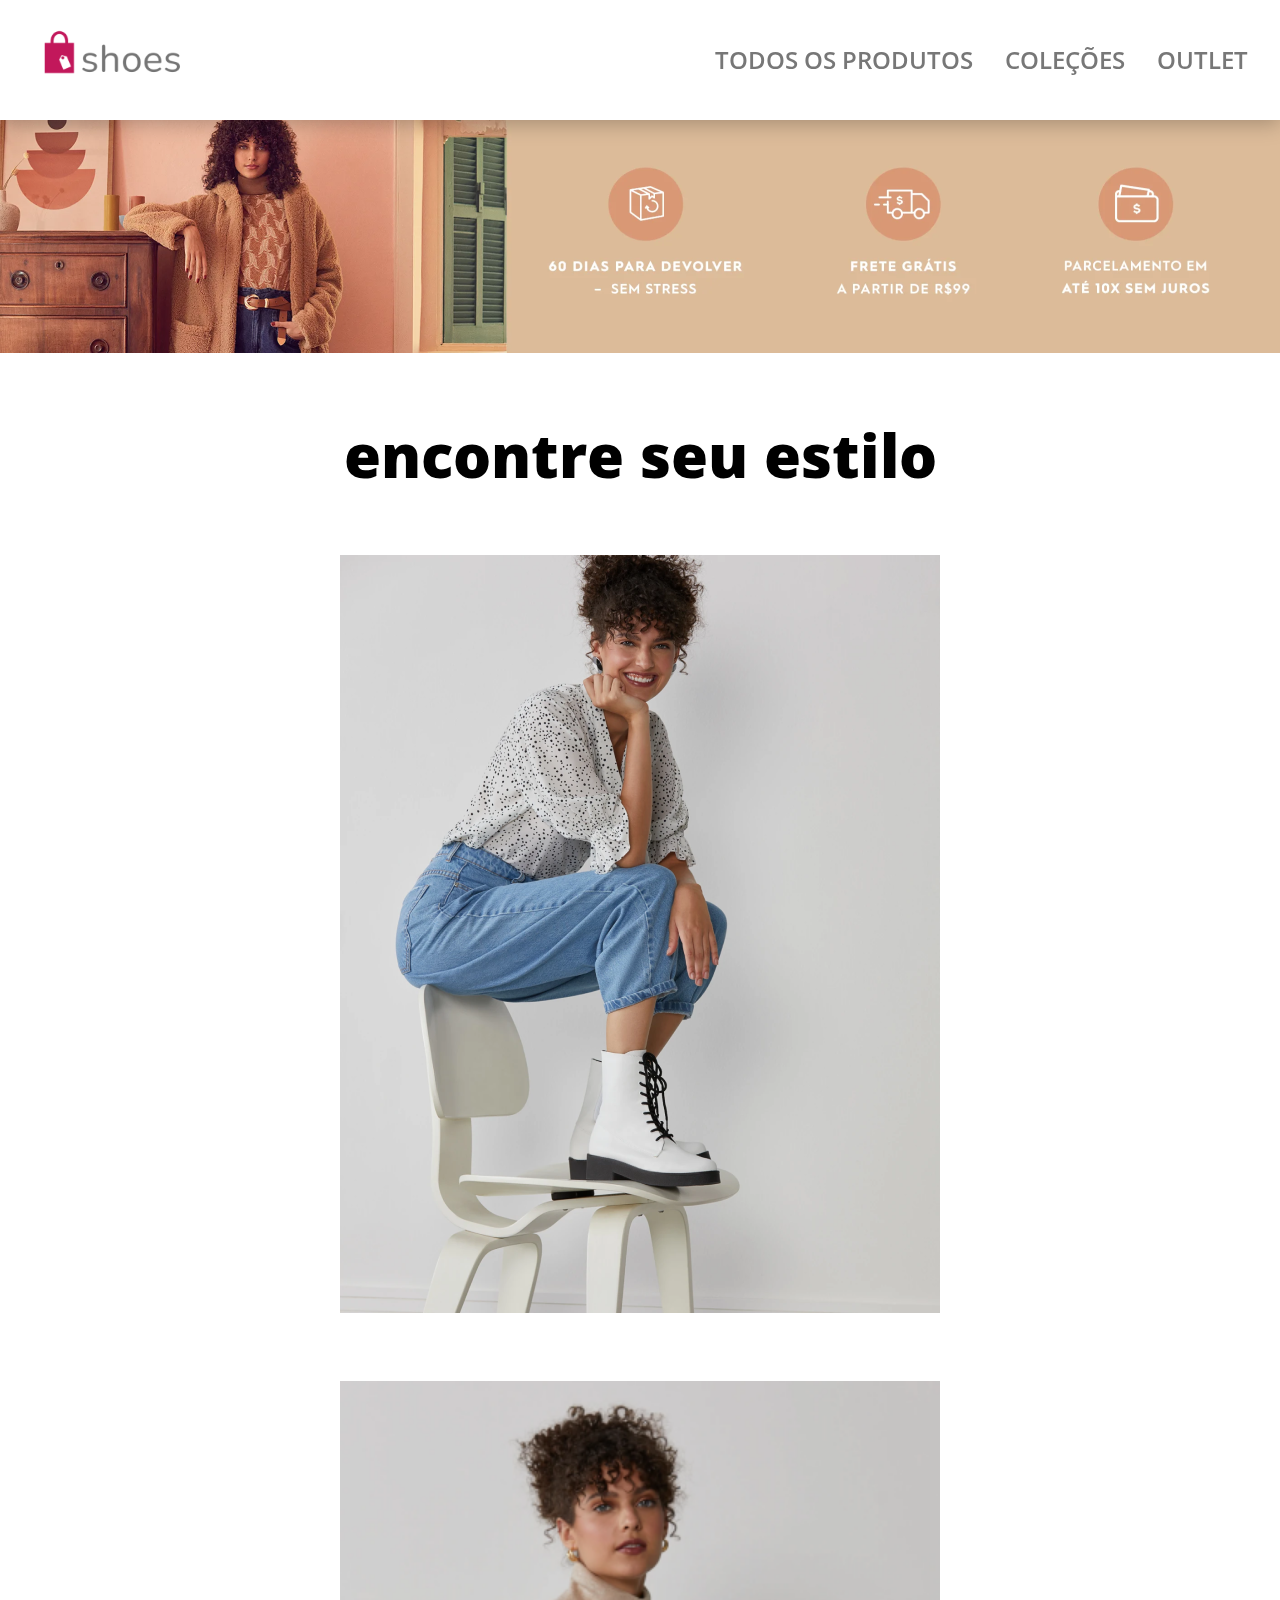
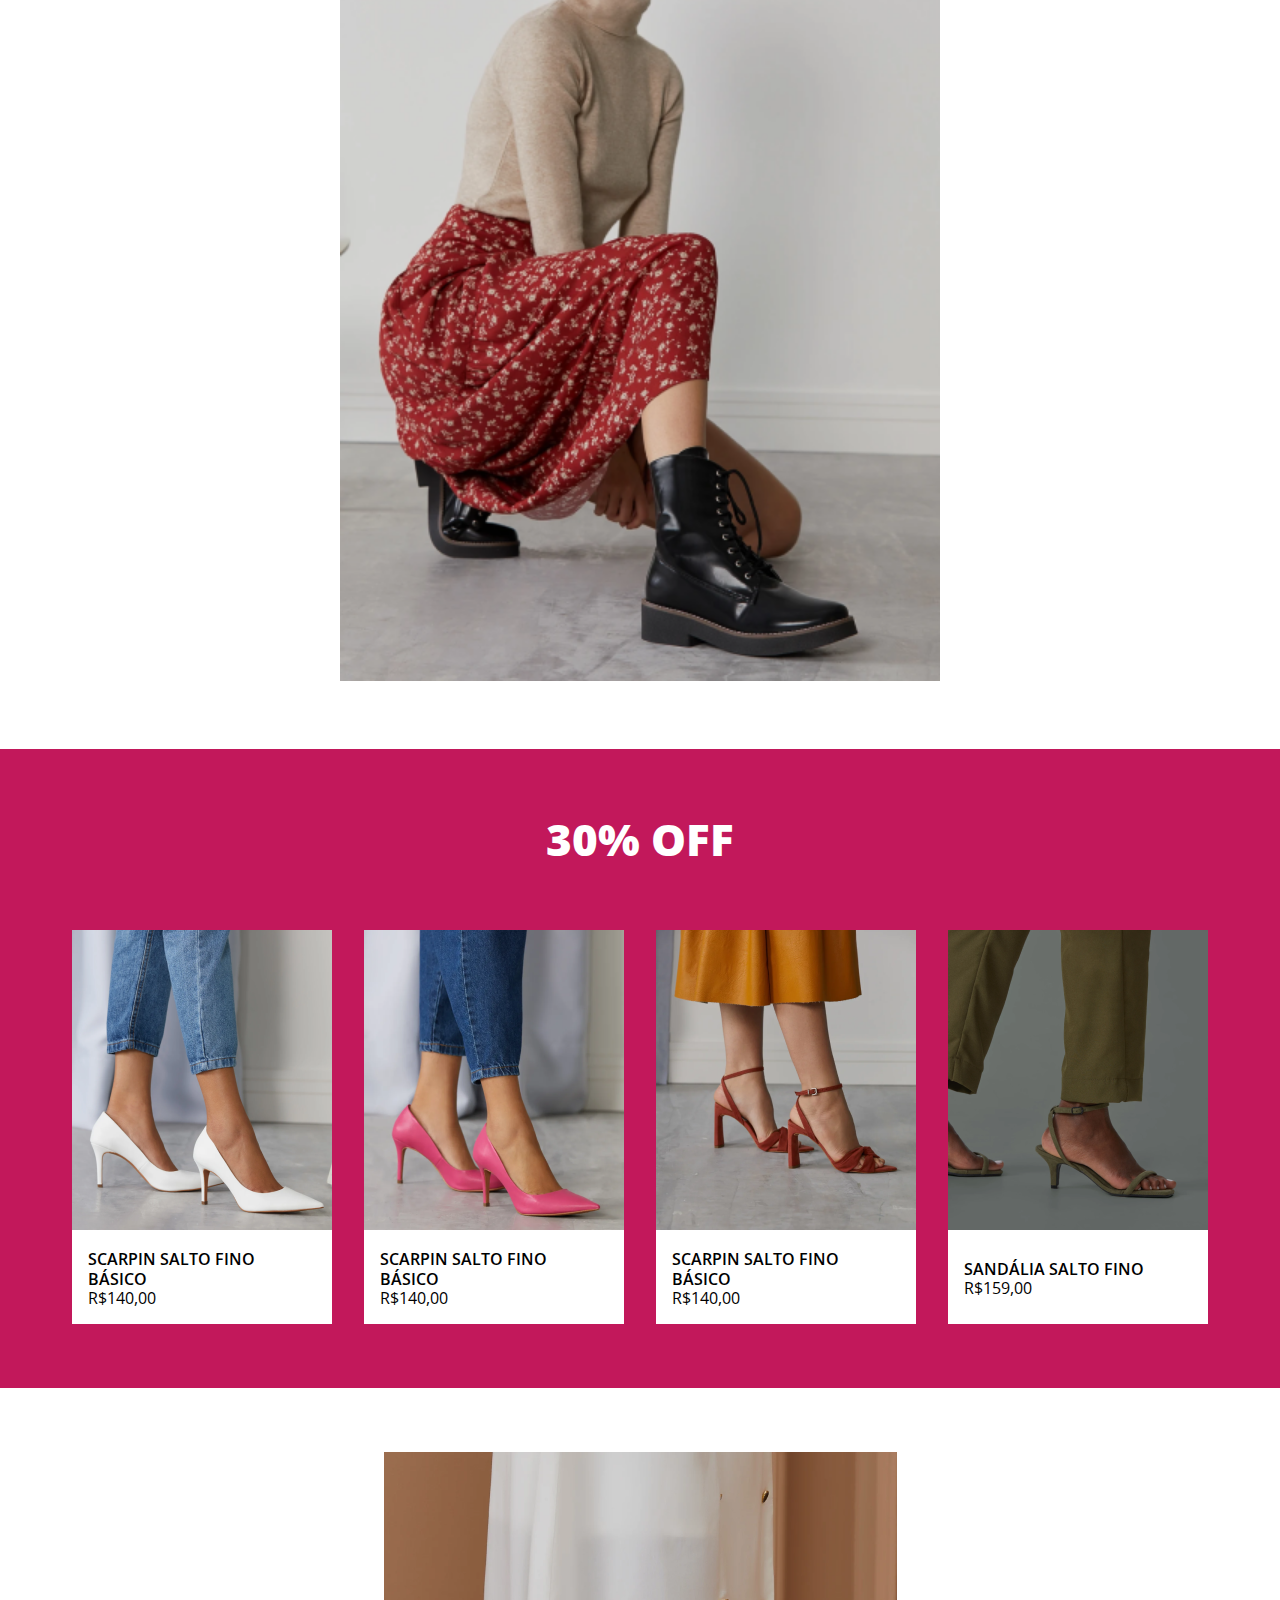
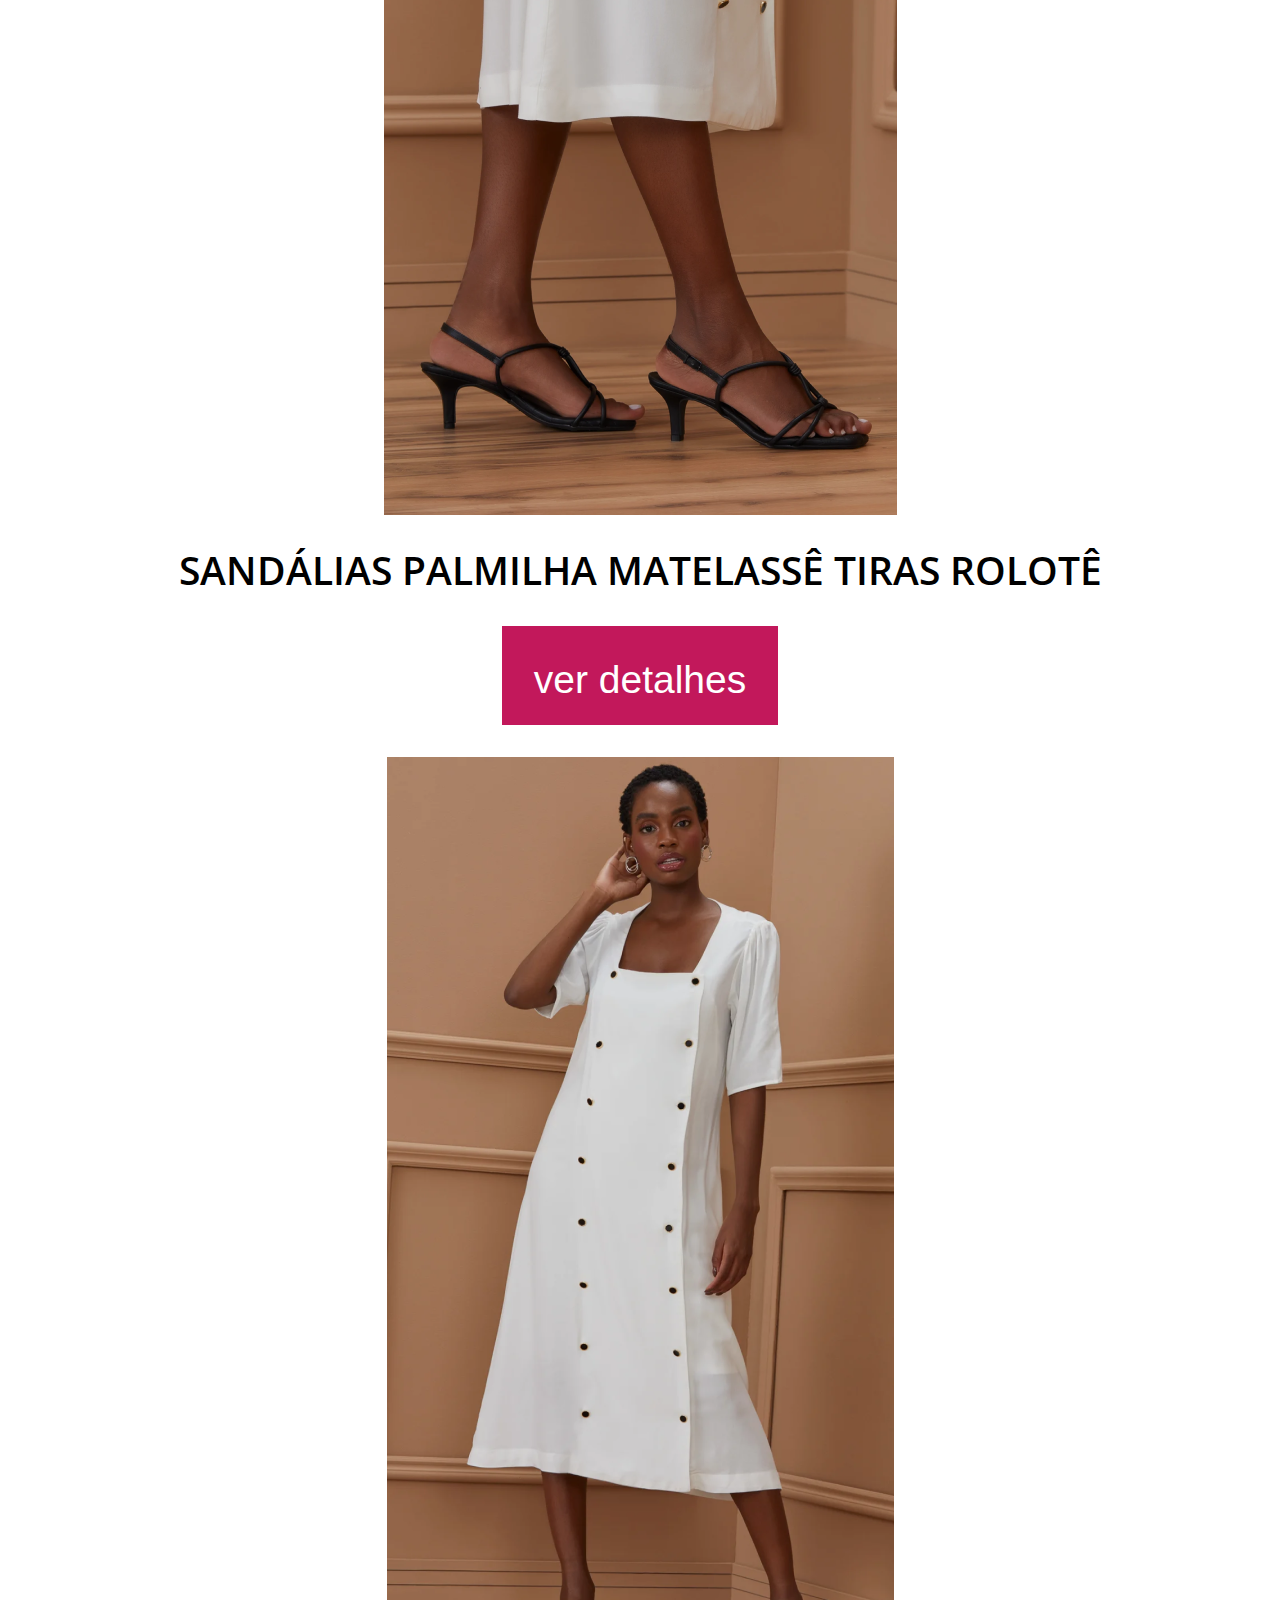
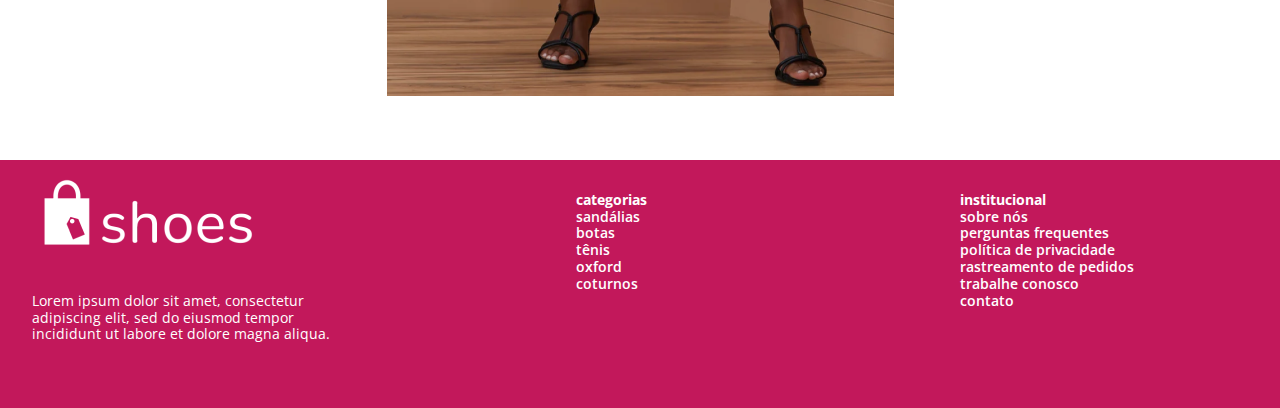
==== commit 2fd46c13: "move html to root directory" ====
--- a/index.html
+++ b/index.html
@@ -2,36 +2,102 @@
 <html>
 <head>
     <meta charset="UTF-8">
-    <meta name="viewport" content="width=device-width, initial-scale=1.0">
+    <meta name="viewport" content="width=device-width, initial-scale=1.0"> 
     <link rel="stylesheet" type="text/css" href="../css/styles.css" media="screen" />
-    <link rel="preconnect" href="https://fonts.googleapis.com">
-    <link rel="preconnect" href="https://fonts.gstatic.com" crossorigin>
-    <link href="https://fonts.googleapis.com/css2?family=Roboto:ital,wght@0,100;0,300;0,400;0,500;0,700;0,900;1,100;1,300;1,400;1,500;1,700;1,900&display=swap" rel="stylesheet"> 
-    <title>Grow Up</title>
+    <title>SHOES</title>
 </head>
 <body>
-    <header class="nav">
-        <a href="index.html" class="nav_logo">
-            <img src="../img/logo.png" class="nav_logo_image">
-        </a>
-        <nav id="menu" class="nav_menu">
-            <a href="about.html" class="nav_menu_option">SOBRE</a>
-            <a href="services.html" class="nav_menu_option">SERVIÇOS</a>
-            <a href="contact.html" class="nav_menu_option">CONTATO</a>
-            <button id="close-menu" class="nav_menu_option inactive">✖</button>
+    <header>
+        <a href="" class="logo"><img src="../img/shoes-logo-2-1.png" alt=""></a>
+        <nav id="menu" class="menu">
+            <a class="menu_options href="">TODOS OS PRODUTOS</a>
+            <a class="menu_options href="">COLEÇÕES</a>
+            <a class="menu_options href="">OUTLET</a>
+            <button id="close-menu" class="menu_options inactive">✖</button>
         </nav>
-        <button id="hamburger" class="nav_hamburger">☰</button>
+        <button id="hamburger" class="hamburger">☰</button>
     </header>
 
-    <main class="index">
-        <img class="index_img" src="../img/ilustracao-banner.png">
-        <div class="index_txt txt">
-            <h1 class="main-title">SOLUÇÕES PERFEITAS PARA SEU NEGÓCIO</h1>
-            <p>Lorem ipsum dolor sit amet, consectetur adipiscing elit, sed do eiusmod tempor incididunt ut labore et dolore magna aliqua. Ut enim ad minim veniam, quis nostrud exercitation ullamco laboris nisi ut aliquip ex ea commodo consequat.</p>
-        </div>
-    </main>
+    <main class="index normal">
+        <section class="banner">
+            <a class="banner_top" href=""><img src="../img/img13-1.png" alt=""></a>
+            <a class="banner_bottom" href=""><img src="../img/img13-2.png" alt=""></a>
+        </section>
+        <section class="style">
+            <h1>encontre seu estilo</h1>
+            <a class="left" href=""><img src="../img/img7.png"></a>
+            <a class="right" href=""><img src="../img/img8.png"></a>
+        </section>
+        <section class="sale inverted">
+            <h2>30% OFF</h2>
+            <div class="sale_options">
+                <span class="sale_options_container">
+                <a class="sale_options_container_img" href=""><img src="../img/img4.png"></a>
+                    <div class="sale_options_container_txt">
+                        <b>SCARPIN SALTO FINO BÁSICO</b>
+                        <p>R$140,00</p>
+                    </div>
+                </span>
+                <span class="sale_options_container">
+                    <a class="sale_options_container_img" href=""><img src="../img/img5.png"></a>
+                    <div class="sale_options_container_txt">
+                        <b>SCARPIN SALTO FINO BÁSICO</b>
+                        <p>R$140,00</p>
+                    </div>
+                </span>
+                <span class="sale_options_container">
+                    <a class="sale_options_container_img" href=""><img src="../img/img6.png"></a>
+                    <div class="sale_options_container_txt">
+                        <b>SCARPIN SALTO FINO BÁSICO</b>
+                        <p>R$140,00</p>
+                    </div>
+                </span>
+                <span class="sale_options_container">
+                    <a class="sale_options_container_img" href=""><img src="../img/img9.png"></a>
+                    <div class="sale_options_container_txt">
+                        <b>SANDÁLIA SALTO FINO</b>
+                        <p>R$159,00</p>
+                    </div>
+                </span>
+            </div>
+        </section>
+        <section class="suggestion">
+            <div class="suggestion_details">
+                <h3>SANDÁLIAS PALMILHA MATELASSÊ TIRAS ROLOTÊ</h3>
+                <button class="inverted">ver detalhes</button>
+            </div>
+            <a class="suggestion_img left" href=""><img src="../img/img12.png" alt=""></a>
+            <a class="suggestion_img right" href=""><img src="../img/img11.png" alt=""></a>
+            </section>
+    </main> -->
 
-    <footer class="copyright">copyright - Grow Up</footer>
+    <footer class="inverted">
+        <span class="det">
+            <a href="" class="det_logo"><img src="../img/shoes-logo-white-3-1.png" alt=""></a>
+            <p>Lorem ipsum dolor sit amet, consectetur adipiscing elit, sed do eiusmod tempor incididunt ut labore et dolore magna aliqua.</p>
+        </span>
+            <nav class="links cat">
+                <h4>categorias</h4>
+                <ul>
+                    <li><a href="">sandálias</a></li>
+                    <li><a href="">botas</a></li>
+                    <li><a href="">tênis</a></li>
+                    <li><a href="">oxford</a></li>
+                    <li><a href="">coturnos</a></li>
+                </ul>
+            </nav>
+            <span class="links inst">
+                <h4>institucional</h4>
+                <ul>
+                    <li><a href="">sobre nós</a></li>
+                    <li><a href="">perguntas frequentes</a></li>
+                    <li><a href="">política de privacidade</a></li>
+                    <li><a href="">rastreamento de pedidos</a></li>
+                    <li><a href="">trabalhe conosco</a></li>
+                    <li><a href="">contato</a></li>
+                </ul>
+            </span>
+    </footer>
     <script src="../js/main.js"></script>
 </body>
 </html>